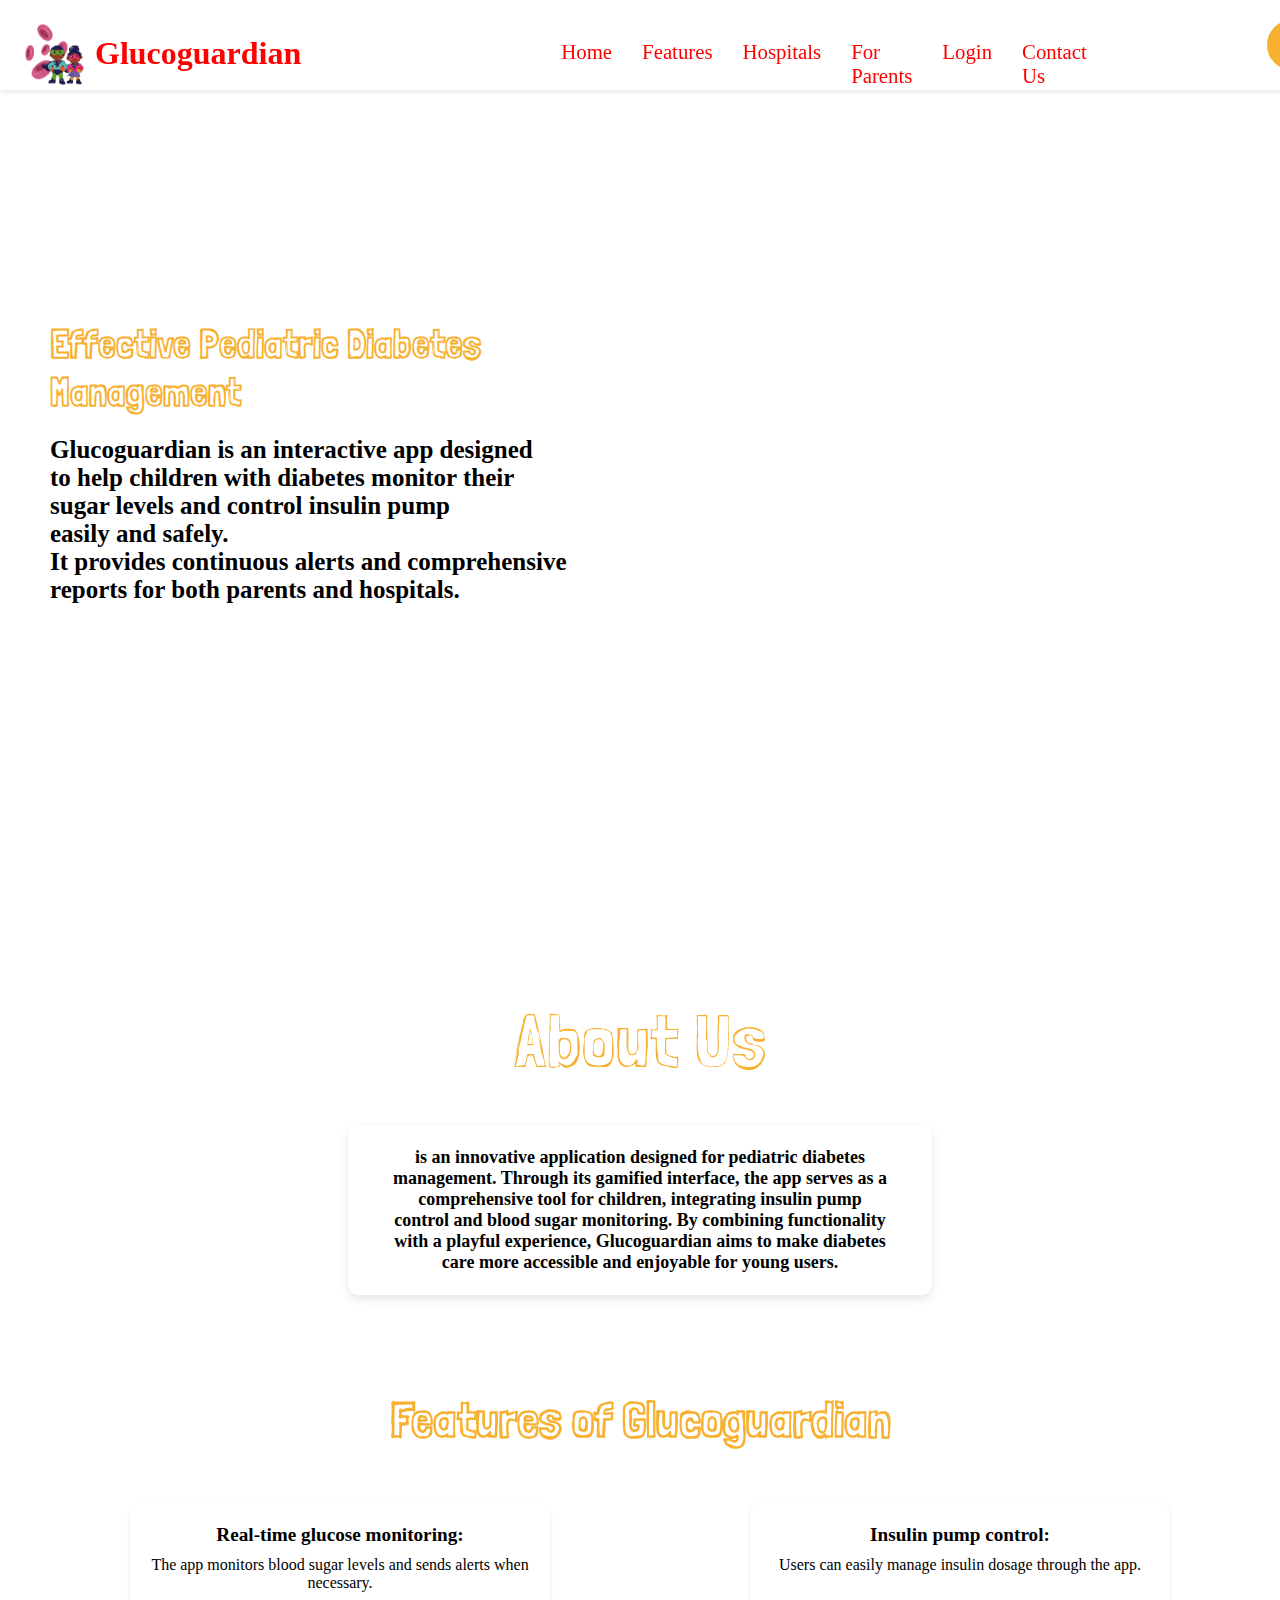
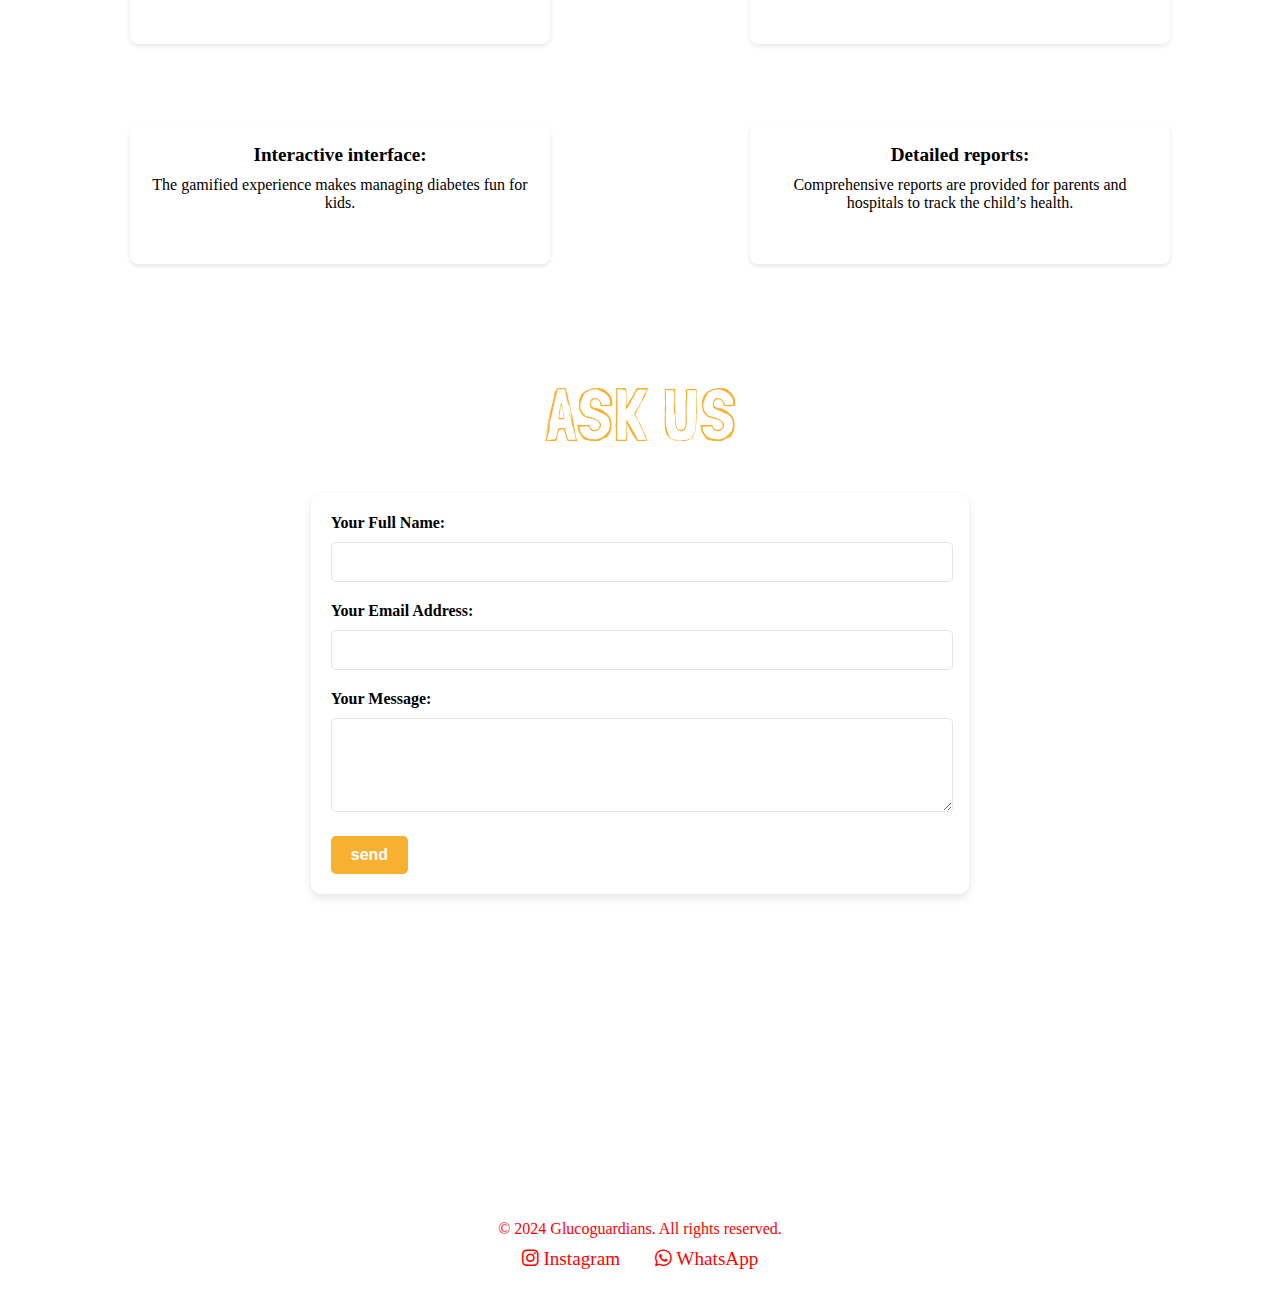
==== index.html @ aed4c6fe "Add files via upload" ====
<!DOCTYPE html>
<html lang="en">
<head>
    <meta charset="UTF-8">

    <title>gg</title>
    <link rel="stylesheet" href="styles.css">
    <link href="https://fonts.googleapis.com/css2?family=Londrina+Sketch:wght@400&display=swap" rel="stylesheet">
    <link rel="stylesheet" href="https://cdnjs.cloudflare.com/ajax/libs/font-awesome/6.0.0-beta3/css/all.min.css">
</head>

<body>

<div class="container">

 <div class="top">
 <header>
        <div class="logo">
            <img src="media/logo.JPG" width="70" height="70">
            <h1>Glucoguardian</h1>
        </div>
        <nav>
            <ul>
                <li><a href="index.html">Home</a></li>
                <li><a href="features.html">Features</a></li>
                <li><a href="hospitals.html">Hospitals</a></li>
                <li><a href="parents.html">For Parents</a></li>
                <li><a href="login.html">Login</a></li>
                <li><a href="contact.html">Contact Us</a></li>
            </ul>
        </nav>
        <div class="signin">
           <a href="#">Sign in</a>
        </div>
    </header>
 
     <div class="intro">
      <h2 id="title">Effective Pediatric Diabetes<br> Management</h2>
      <p id="description">Glucoguardian is an interactive app designed<br> to help children with diabetes monitor their<br> sugar levels and control  insulin pump<br> easily and safely.<br> It provides continuous alerts and comprehensive<br> reports for both parents and hospitals.</p>
      </div>
</div>


<div class="about">
    <h2> About Us </h2>
    <p>
        is an innovative application designed for pediatric diabetes management.
        Through its gamified interface, the app serves as a comprehensive tool for children, integrating insulin pump control and blood sugar monitoring.
        By combining functionality with a playful experience, Glucoguardian aims to make diabetes care more accessible and enjoyable for young users.
    </p>
</div> 


<div class="services">
   <section id="features">
        <h2>Features of Glucoguardian</h2>
        <ul>
            <li><strong>Real-time glucose monitoring:</strong> The app monitors blood sugar levels and sends alerts when necessary.</li>
            <li><strong>Insulin pump control:</strong> Users can easily manage insulin dosage through the app.</li>
            <li><strong>Interactive interface:</strong> The gamified experience makes managing diabetes fun for kids.</li>
            <li><strong>Detailed reports:</strong> Comprehensive reports are provided for parents and hospitals to track the child’s health.</li>
        </ul>
    </section>

</div>
<div class="askus_img">
    <h2 class="askUs"> ASK US </h2>
<section class="contact-form">
    <form method="post" action="#">

      <div class="form-group">
        <label for="name">Your Full Name:</label>
        <input type="text" id="name" name="name" required>
      </div>

      <div class="form-group">
        <label for="email">Your Email Address:</label>
        <input type="email" id="email" name="email" required>
      </div>

      <div class="form-group">
        <label for="message">Your Message:</label>
        <textarea id="message" name="message" rows="4" required></textarea>
      </div>

      <button type="submit" class="submit-btn"> send </button>

    </form>
  </section>
</div>


<footer>
    <p>&copy; 2024 Glucoguardians. All rights reserved.</p>
    <div class="social-media">
        <a href="https://www.instagram.com/youraccount" target="_blank">
            <i class="fab fa-instagram"></i> Instagram
        </a>
        <a href="https://wa.me/yourwhatsappnumber" target="_blank">
            <i class="fab fa-whatsapp"></i> WhatsApp
        </a>
    </div>
</footer>


</body>
</html>
---- styles.css ----
*{
    margin:0;
    padding:0;
    
    }
    
    
    .top{
        padding-top: 120px;
        background-image: url("media/top.jpg");
        background-size: cover;
        background-position: center; 
        background-repeat: no-repeat; 
        width: 100%; 
        height: 800px;
        top: 0;
    }
    
    .about {
            background-image: url("media/img1.jpg");
            background-size: cover;
            background-position: center;
            background-repeat: no-repeat;
            width: 100%;
            height: 450px;
            display: flex;
            flex-direction: column;
            justify-content: center;
            align-items: center;
            
        }
    
    .services{
    
    background-image: url("media/img2.jpg");
        background-size: cover; /* Ensures the image covers the entire background */
        background-position: center; /* Centers the image */
        background-repeat: no-repeat; /* Prevents the image from repeating */
    width: 100%; /* Full width */
                height: 600px;
    
    
    }
    
    .askus_img{
    
    background-image: url("media/img3.jpg");
        background-size: cover; /* Ensures the image covers the entire background */
        background-position: center; /* Centers the image */
        background-repeat: no-repeat; /* Prevents the image from repeating */
    width: 100%; /* Full width */
                height: 800px;
    
    
    }
    
    header {
        background-color: #fff;
        color: #fff;
        box-shadow: 0 2px 4px rgba(0,0,0,0.1);
        height:50px;
        padding: 20px;
        width:  100%;
        display: flex;
        flex-direction: row;
        position: fixed;
        top: 0;
        z-index: 1000;
    }
    
    
    header .logo h1 {
        font-size: 2em;
        color:red;
        margin-right: 250px;
        margin-top: 15px;
    }
    
    .logo{
        display: flex;
        flex-direction: row;
        margin-right: 10px;
    }
    
    .logo img{
        margin-right: 5px;
        padding: 0px;
    }
    
    nav ul {
        list-style: none;
        display: flex;
        justify-content: center;
        margin-top: 20px;
    }
    
    nav ul li {
        margin-right:30px;
    }
    
    nav ul li a {
        color: red;
        text-decoration: none;
        font-size: 1.3em;
        transition: color 0.3s ease;
    
    }
    
    nav ul li a:hover {
        color: #dfe3ee;
    }
    
    .signin {
      border: 5px solid rgb(247, 176, 48);
      background-color: rgb(247, 176, 48);
      border-radius: 25px;
      margin-left: 150px;
      font-size: 1.2em;
      padding: 10px;
    }
    
    .signin a{
       text-decoration: none;
       color: white;
    }
    
    .signin a:hover{
       color: white;
       text-decoration: underline;
    }
    
    #title{
      font-family: "Londrina Sketch", sans-serif;
      color: rgb(247, 176, 48);
      font-size: 40px;
      font-style: normal;
    }
    
    #description{
      font-size: 25px;
      font-family: 'Times New Roman', Times, serif;
      font-weight: bold;
      margin-top: 20px;
    }
    
    .intro{
        margin-left: 50px;
        margin-top: 200px;
    }
    
    
    #features h2{
    
        padding:20px;
        text-align:center;
            font-family: "Londrina Sketch", sans-serif;
          color: rgb(247, 176, 48);
            font-size: 50px;
        font-style: normal;
    
    }
    
    #features ul{
        list-style: none;
        display: grid;
        grid-template-columns:1fr 1fr;
        gap:10px;
        text-align:center;
        margin-left:50px;
        
    }
    
    #features ul li{
        background-color: #fff;
        padding: 20px;
        margin-left:80px;
        margin-top:35px;
        margin-bottom:35px;
        border-radius: 8px;
        box-shadow: 0 2px 4px rgba(0,0,0,0.1);
        width:380px;
        height:100px;
    }
    #features ul li:hover {
        background-color: rgba(195, 220, 250, 0.515);
    }
    #features ul li strong {
        display: block;
        font-size: 1.2em;
        margin-bottom: 10px;
    }
    
    
     .about h2 {
            text-align: center;
            margin: 0;
            padding-bottom: 20px;
            font-family: "Londrina Sketch", sans-serif;
            font-weight: 400;
            font-style: normal;
            color: rgb(247, 176, 48);
            font-size: 75px;
        }
    
        
        .about p{
            background-color: #ffffff;
            padding: 20px 40px;
            margin-top: 20px;
            height: auto;
            width: 100%;
            border: 2px solid #ffffff;
            border-radius: 10px;
            box-shadow: 0px 4px 10px rgba(0, 0, 0, 0.1);
            text-align: center;
            font-size: 18px;
            font-family: 'Times New Roman', Times, serif;
            font-weight: bold;
            max-width: 500px;
        }
        .askUs {
            text-align: center;
            font-family:"Londrina Sketch", sans-serif;
            font-size: 75px;
            font-weight: 400;
            color: rgb(247, 176, 48);
        }
        .contact-form {
            width: 100%;
            max-width: 600px;
            margin: 50px auto;
            margin-top: 35px;
            padding: 20px;
            padding-right: 3%;
            background-color: #ffffff;
            border-radius: 10px;
            box-shadow: 0px 4px 10px rgba(0, 0, 0, 0.1);
            font-family: 'Times New Roman', Times, serif;
          }
          
          .form-group {
            margin-bottom: 20px;
          }
          
          .form-group label {
            display: block;
            font-weight: bold;
            margin-bottom: 10px;
          }
          
          .form-group input, 
          .form-group textarea {
            width: 100%;
            padding: 10px;
            border: 1px solid rgba(0, 0, 0, 0.1);
            border-radius: 5px;
            font-size: 16px;
          }
          
          .form-group input:focus,
          .form-group textarea:focus {
            outline: none;
            border-color: rgb(247, 176, 48);
          }
          
          .submit-btn {
            display: inline-block;
            padding: 10px 20px;
            background-color: rgb(247, 176, 48);
            color: white;
            font-size: 16px;
            font-weight: bold;
            border: none;
            border-radius: 5px;
            cursor: pointer;
          }
          
          .submit-btn:hover {
            text-decoration: underline;
          }
    
    /* Footer styles */
    footer {
        background-color: #fff; /* White background */
        color: red; /* Red text */
        text-align: center;
        padding: 20px;
        margin-top: 20px;
    }
    
    footer p {
        margin: 10px 0;
        font-size: 1em;
        color: red; /* Red text */
    }
    
    footer .social-media {
        margin-top: 10px;
    }
    
    footer .social-media a {
        color: red; /* Red text for links */
        margin: 0 15px;
        text-decoration: none;
        font-size: 1.2em;
        transition: color 0.3s ease;
    }
    
    footer .social-media a:hover {
        color: #ff6b6b; /* Lighter red on hover */
    }
    
    footer .social-media i {
        margin-right: 5px;
    }

/* For devices with screen width up to 992px (large tablets, small laptops) */
@media (max-width: 992px) {
    header {
        height: 40px;
        padding: 10px;
    }

    .logo h1 {
        font-size: 1.5em;
        margin-right: 150px;
        margin-top: 10px;
    }

    nav ul {
        margin-top: 10px;
    }

    nav ul li a {
        font-size: 1.1em;
    }

    .signin {
        font-size: 1em;
        margin-left: 100px;
    }

    .intro {
        margin-left: 30px;
        margin-top: 150px;
    }

    .about h2, .askUs {
        font-size: 60px;
    }

    .about p {
        font-size: 16px;
        max-width: 400px;
    }

    .services, .askus_img {
        height: 500px;
    }
}

/* For devices with screen width up to 768px (tablets) */
@media (max-width: 768px) {
    header {
        height: 35px;
        padding: 8px;
    }

    .logo h1 {
        font-size: 1.3em;
        margin-right: 100px;
        margin-top: 5px;
    }

    nav ul li {
        margin-right: 20px;
    }

    nav ul li a {
        font-size: 1em;
    }

    .signin {
        font-size: 1em;
        margin-left: 80px;
    }

    .about h2, .askUs {
        font-size: 50px;
    }

    .about p {
        font-size: 15px;
        max-width: 350px;
    }

    .services, .askus_img {
        height: 400px;
    }

    .contact-form {
        padding: 15px;
    }

    .form-group label, .form-group input, .form-group textarea {
        font-size: 14px;
    }

    .submit-btn {
        font-size: 14px;
    }
}

/* For devices with screen width up to 576px (mobile phones) */
@media (max-width: 576px) {
    header {
        height: 30px;
        padding: 5px;
    }

    .logo h1 {
        font-size: 1.1em;
        margin-right: 50px;
    }

    nav ul {
        flex-direction: column;
        margin-top: 5px;
    }

    nav ul li {
        margin-right: 0;
        margin-bottom: 10px;
    }

    nav ul li a {
        font-size: 0.9em;
    }

    .signin {
        font-size: 0.9em;
        margin-left: 20px;
    }

    .intro {
        margin-left: 10px;
        margin-top: 100px;
    }

    .about h2, .askUs {
        font-size: 40px;
    }

    .about p {
        font-size: 14px;
        max-width: 300px;
    }

    .services, .askus_img {
        height: 300px;
    }

    .contact-form {
        padding: 10px;
    }

    .form-group input, .form-group textarea {
        font-size: 12px;
    }

    .submit-btn {
        font-size: 12px;
    }

    #features ul {
        grid-template-columns: 1fr;
    }

    #features ul li {
        margin-left: 0;
        width: 100%;
    }

    footer {
        font-size: 0.9em;
    }
}
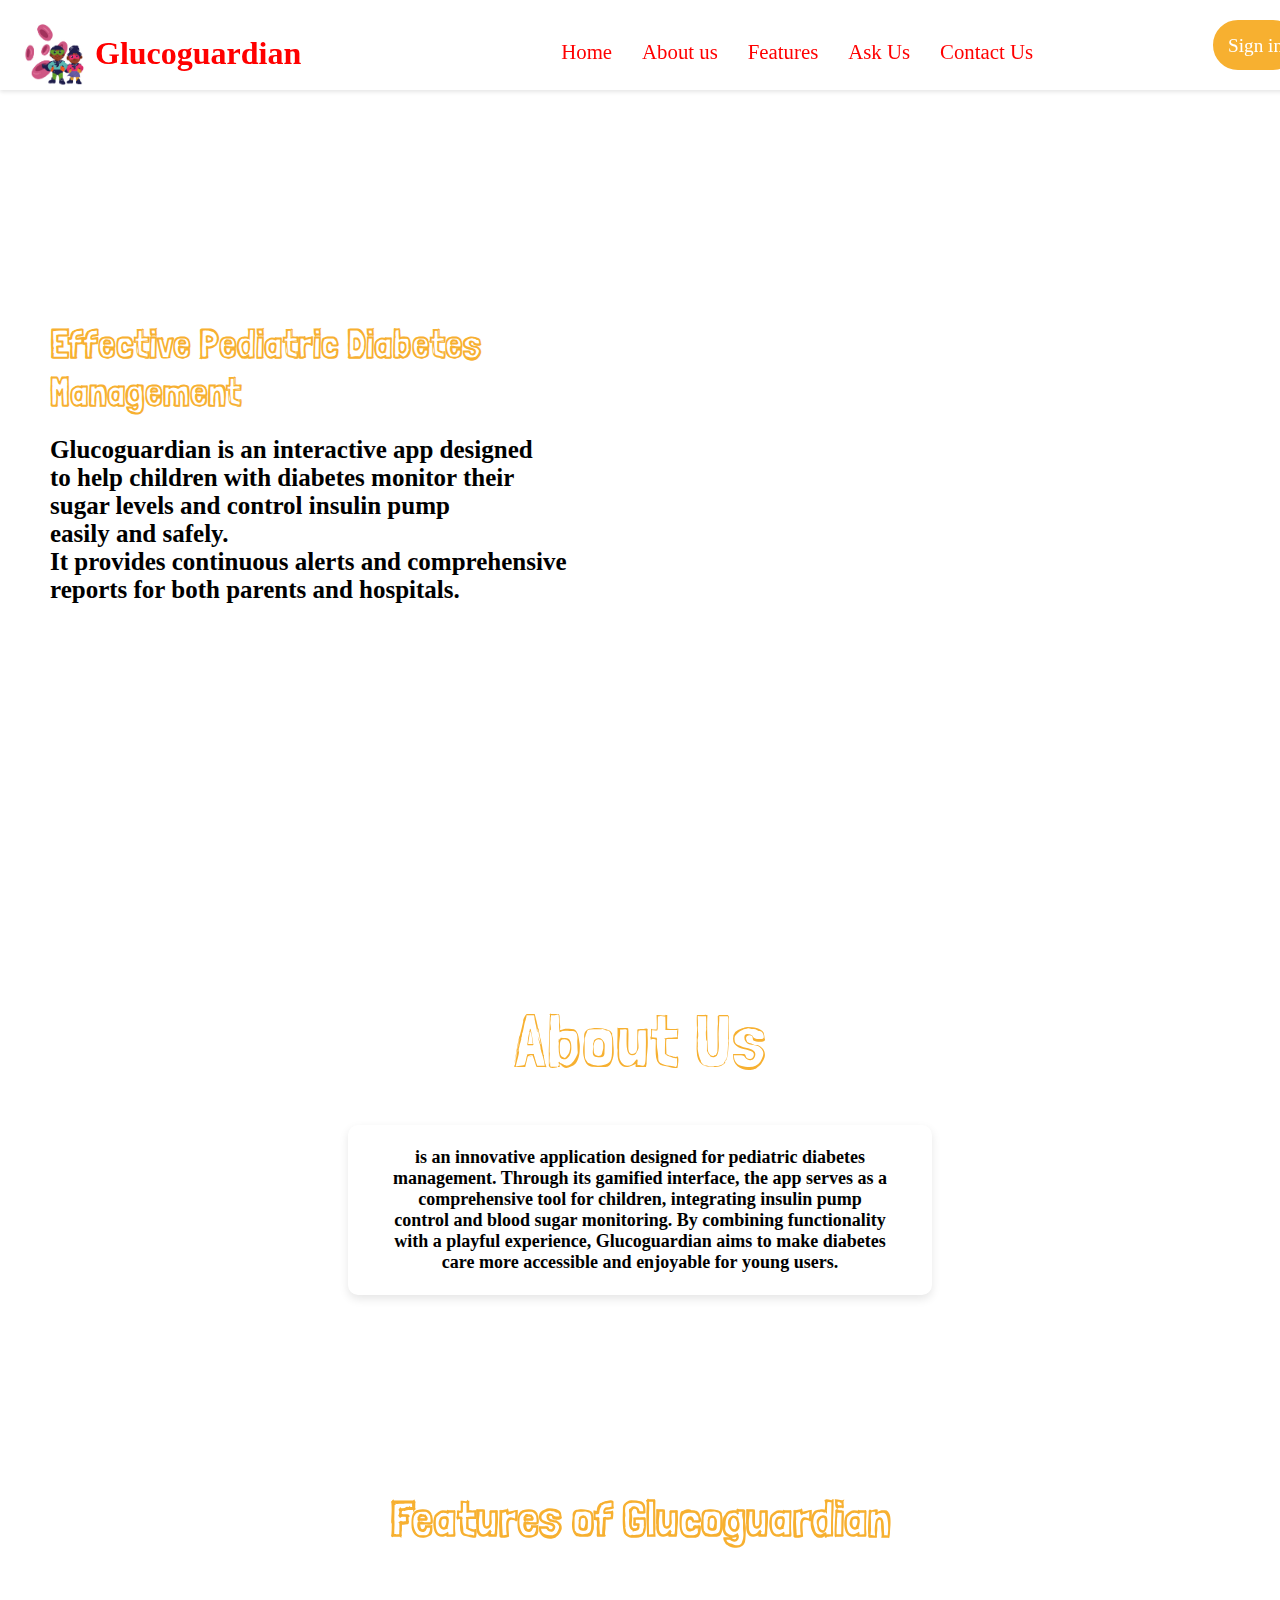
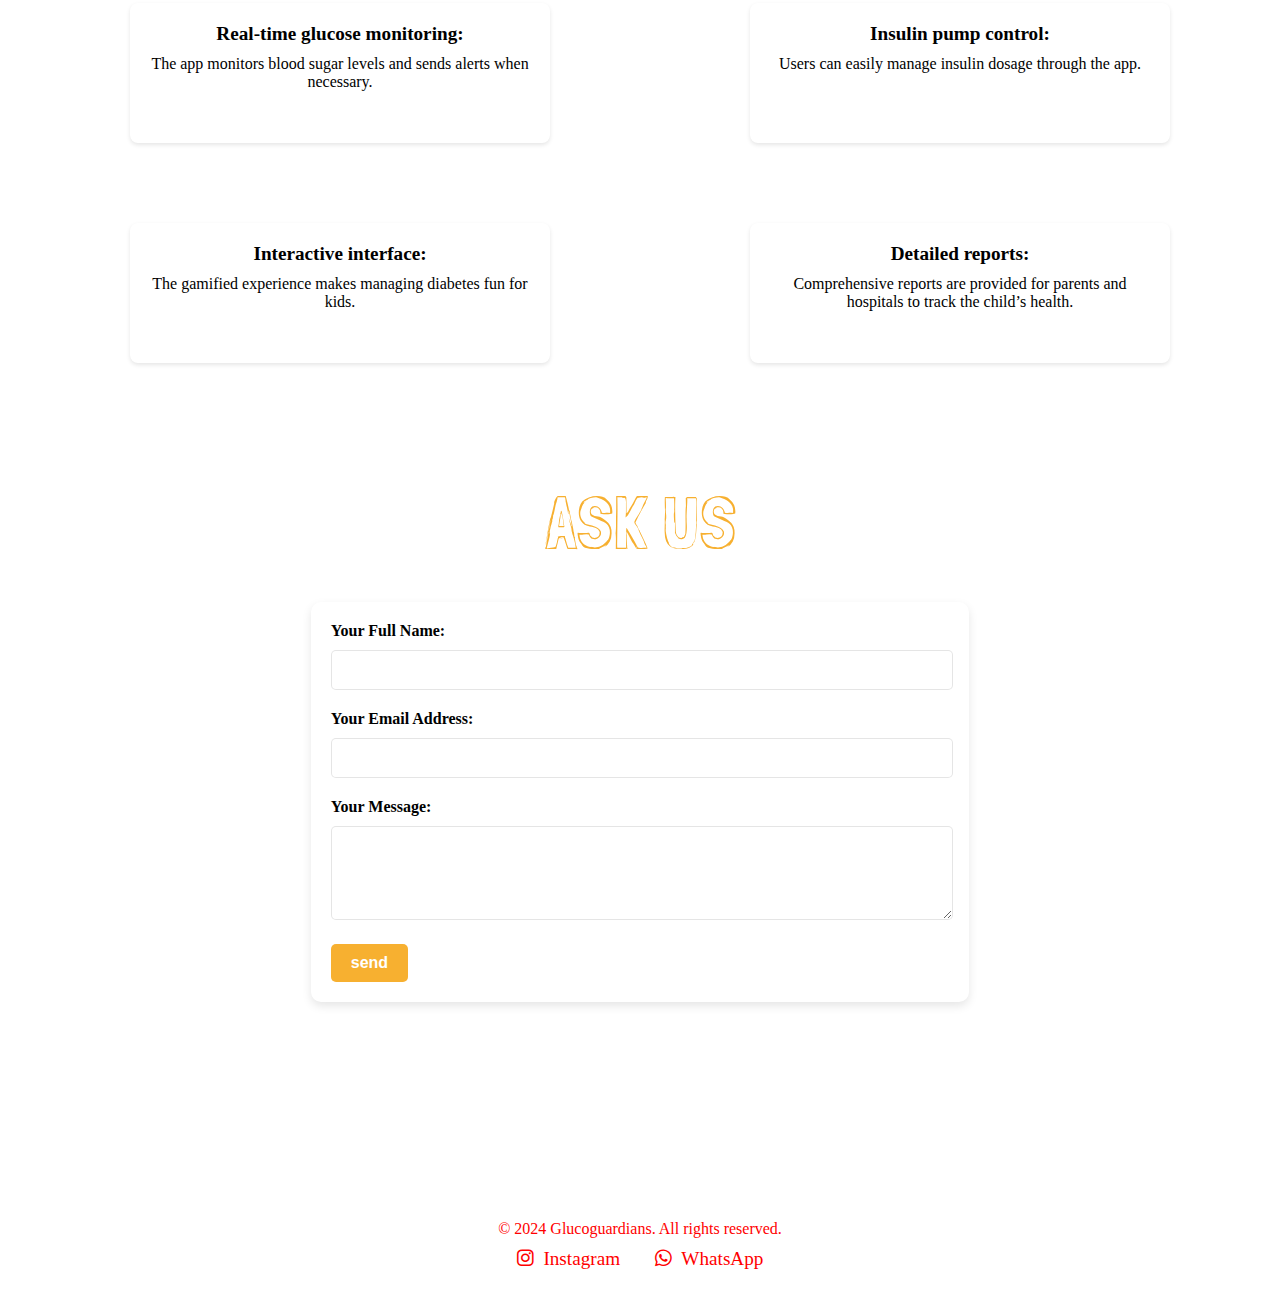
==== commit 5edef843: "Update index.html" ====
--- a/index.html
+++ b/index.html
@@ -13,7 +13,7 @@
 
 <div class="container">
 
- <div class="top">
+ <div id="home" class="top">
  <header>
         <div class="logo">
             <img src="media/logo.JPG" width="70" height="70">
@@ -21,12 +21,11 @@
         </div>
         <nav>
             <ul>
-                <li><a href="index.html">Home</a></li>
-                <li><a href="features.html">Features</a></li>
-                <li><a href="hospitals.html">Hospitals</a></li>
-                <li><a href="parents.html">For Parents</a></li>
-                <li><a href="login.html">Login</a></li>
-                <li><a href="contact.html">Contact Us</a></li>
+                <li><a href="#home">Home</a></li>
+                <li><a href="#aboutUs">About us</a></li>
+                <li><a href="#feature_div">Features</a></li>
+                <li><a href="#ask">Ask Us</a></li>
+                <li><a href="#contact">Contact Us</a></li>
             </ul>
         </nav>
         <div class="signin">
@@ -41,7 +40,7 @@
 </div>
 
 
-<div class="about">
+<div id="aboutUs" class="about">
     <h2> About Us </h2>
     <p>
         is an innovative application designed for pediatric diabetes management.
@@ -51,8 +50,10 @@
 </div> 
 
 
-<div class="services">
+<div  id="feature_div" class="services">
    <section id="features">
+    <h2>  <br> </h2>
+
         <h2>Features of Glucoguardian</h2>
         <ul>
             <li><strong>Real-time glucose monitoring:</strong> The app monitors blood sugar levels and sends alerts when necessary.</li>
@@ -63,10 +64,16 @@
     </section>
 
 </div>
-<div class="askus_img">
+<div id="ask" class="askus_img">
+    <h2>  <br> </h2>
+    <h2>  <br> </h2>
+    <h2>  <br> </h2>
+    <h2>  <br> </h2>
+
     <h2 class="askUs"> ASK US </h2>
+
 <section class="contact-form">
-    <form method="post" action="#">
+    <form action="#" method="post">
 
       <div class="form-group">
         <label for="name">Your Full Name:</label>
@@ -90,7 +97,7 @@
 </div>
 
 
-<footer>
+<footer id="contact">
     <p>&copy; 2024 Glucoguardians. All rights reserved.</p>
     <div class="social-media">
         <a href="https://www.instagram.com/youraccount" target="_blank">
--- a/styles.css
+++ b/styles.css
@@ -1,320 +1,305 @@
 *{
     margin:0;
     padding:0;
-    
-    }
-    
-    
-    .top{
-        padding-top: 120px;
-        background-image: url("media/top.jpg");
-        background-size: cover;
-        background-position: center; 
-        background-repeat: no-repeat; 
-        width: 100%; 
-        height: 800px;
-        top: 0;
-    }
-    
-    .about {
-            background-image: url("media/img1.jpg");
-            background-size: cover;
-            background-position: center;
-            background-repeat: no-repeat;
-            width: 100%;
-            height: 450px;
-            display: flex;
-            flex-direction: column;
-            justify-content: center;
-            align-items: center;
-            
-        }
-    
-    .services{
-    
-    background-image: url("media/img2.jpg");
-        background-size: cover; /* Ensures the image covers the entire background */
-        background-position: center; /* Centers the image */
-        background-repeat: no-repeat; /* Prevents the image from repeating */
-    width: 100%; /* Full width */
-                height: 600px;
-    
-    
-    }
-    
-    .askus_img{
-    
-    background-image: url("media/img3.jpg");
-        background-size: cover; /* Ensures the image covers the entire background */
-        background-position: center; /* Centers the image */
-        background-repeat: no-repeat; /* Prevents the image from repeating */
-    width: 100%; /* Full width */
-                height: 800px;
-    
-    
-    }
-    
-    header {
-        background-color: #fff;
-        color: #fff;
-        box-shadow: 0 2px 4px rgba(0,0,0,0.1);
-        height:50px;
-        padding: 20px;
-        width:  100%;
-        display: flex;
-        flex-direction: row;
-        position: fixed;
-        top: 0;
-        z-index: 1000;
-    }
-    
-    
-    header .logo h1 {
-        font-size: 2em;
-        color:red;
-        margin-right: 250px;
-        margin-top: 15px;
-    }
-    
-    .logo{
-        display: flex;
-        flex-direction: row;
-        margin-right: 10px;
-    }
-    
-    .logo img{
-        margin-right: 5px;
-        padding: 0px;
-    }
-    
-    nav ul {
-        list-style: none;
-        display: flex;
-        justify-content: center;
-        margin-top: 20px;
-    }
-    
-    nav ul li {
-        margin-right:30px;
-    }
-    
-    nav ul li a {
-        color: red;
-        text-decoration: none;
-        font-size: 1.3em;
-        transition: color 0.3s ease;
-    
-    }
-    
-    nav ul li a:hover {
-        color: #dfe3ee;
-    }
-    
-    .signin {
-      border: 5px solid rgb(247, 176, 48);
-      background-color: rgb(247, 176, 48);
-      border-radius: 25px;
-      margin-left: 150px;
-      font-size: 1.2em;
-      padding: 10px;
-    }
-    
-    .signin a{
-       text-decoration: none;
-       color: white;
-    }
-    
-    .signin a:hover{
-       color: white;
-       text-decoration: underline;
-    }
-    
-    #title{
-      font-family: "Londrina Sketch", sans-serif;
-      color: rgb(247, 176, 48);
-      font-size: 40px;
-      font-style: normal;
-    }
-    
-    #description{
-      font-size: 25px;
-      font-family: 'Times New Roman', Times, serif;
-      font-weight: bold;
-      margin-top: 20px;
-    }
-    
-    .intro{
-        margin-left: 50px;
-        margin-top: 200px;
-    }
-    
-    
-    #features h2{
-    
-        padding:20px;
-        text-align:center;
-            font-family: "Londrina Sketch", sans-serif;
-          color: rgb(247, 176, 48);
-            font-size: 50px;
-        font-style: normal;
-    
-    }
-    
-    #features ul{
-        list-style: none;
-        display: grid;
-        grid-template-columns:1fr 1fr;
-        gap:10px;
-        text-align:center;
-        margin-left:50px;
-        
-    }
-    
-    #features ul li{
-        background-color: #fff;
-        padding: 20px;
-        margin-left:80px;
-        margin-top:35px;
-        margin-bottom:35px;
-        border-radius: 8px;
-        box-shadow: 0 2px 4px rgba(0,0,0,0.1);
-        width:380px;
-        height:100px;
-    }
-    #features ul li:hover {
-        background-color: rgba(195, 220, 250, 0.515);
-    }
-    #features ul li strong {
-        display: block;
-        font-size: 1.2em;
-        margin-bottom: 10px;
-    }
-    
-    
-     .about h2 {
-            text-align: center;
-            margin: 0;
-            padding-bottom: 20px;
-            font-family: "Londrina Sketch", sans-serif;
-            font-weight: 400;
-            font-style: normal;
-            color: rgb(247, 176, 48);
-            font-size: 75px;
-        }
-    
-        
-        .about p{
-            background-color: #ffffff;
-            padding: 20px 40px;
-            margin-top: 20px;
-            height: auto;
-            width: 100%;
-            border: 2px solid #ffffff;
-            border-radius: 10px;
-            box-shadow: 0px 4px 10px rgba(0, 0, 0, 0.1);
-            text-align: center;
-            font-size: 18px;
-            font-family: 'Times New Roman', Times, serif;
-            font-weight: bold;
-            max-width: 500px;
-        }
-        .askUs {
-            text-align: center;
-            font-family:"Londrina Sketch", sans-serif;
-            font-size: 75px;
-            font-weight: 400;
-            color: rgb(247, 176, 48);
-        }
-        .contact-form {
-            width: 100%;
-            max-width: 600px;
-            margin: 50px auto;
-            margin-top: 35px;
-            padding: 20px;
-            padding-right: 3%;
-            background-color: #ffffff;
-            border-radius: 10px;
-            box-shadow: 0px 4px 10px rgba(0, 0, 0, 0.1);
-            font-family: 'Times New Roman', Times, serif;
-          }
-          
-          .form-group {
-            margin-bottom: 20px;
-          }
-          
-          .form-group label {
-            display: block;
-            font-weight: bold;
-            margin-bottom: 10px;
-          }
-          
-          .form-group input, 
-          .form-group textarea {
-            width: 100%;
-            padding: 10px;
-            border: 1px solid rgba(0, 0, 0, 0.1);
-            border-radius: 5px;
-            font-size: 16px;
-          }
-          
-          .form-group input:focus,
-          .form-group textarea:focus {
-            outline: none;
-            border-color: rgb(247, 176, 48);
-          }
-          
-          .submit-btn {
-            display: inline-block;
-            padding: 10px 20px;
-            background-color: rgb(247, 176, 48);
-            color: white;
-            font-size: 16px;
-            font-weight: bold;
-            border: none;
-            border-radius: 5px;
-            cursor: pointer;
-          }
-          
-          .submit-btn:hover {
-            text-decoration: underline;
-          }
-    
-    /* Footer styles */
-    footer {
-        background-color: #fff; /* White background */
-        color: red; /* Red text */
-        text-align: center;
-        padding: 20px;
-        margin-top: 20px;
-    }
-    
-    footer p {
-        margin: 10px 0;
-        font-size: 1em;
-        color: red; /* Red text */
-    }
-    
-    footer .social-media {
-        margin-top: 10px;
-    }
-    
-    footer .social-media a {
-        color: red; /* Red text for links */
-        margin: 0 15px;
-        text-decoration: none;
-        font-size: 1.2em;
-        transition: color 0.3s ease;
-    }
-    
-    footer .social-media a:hover {
-        color: #ff6b6b; /* Lighter red on hover */
-    }
-    
-    footer .social-media i {
-        margin-right: 5px;
-    }
-
-/* For devices with screen width up to 992px (large tablets, small laptops) */
+}
+
+.top{
+    padding-top: 120px;
+    background-image: url("https://raw.githubusercontent.com/imRaghadA/Glucoguardian/refs/heads/main/media/top.JPG");
+    background-size: cover;
+    background-position: center; 
+    background-repeat: no-repeat; 
+    width: 100%; 
+    height: 800px;
+    top: 0;
+}
+
+.about {
+    background-image: url("https://raw.githubusercontent.com/imRaghadA/Glucoguardian/refs/heads/main/media/media/img1.jpg");
+    background-size: cover;
+    background-position: center;
+    background-repeat: no-repeat;
+    width: 100%;
+    height: 450px;
+    display: flex;
+    flex-direction: column;
+    justify-content: center;
+    align-items: center;
+}
+
+.services{
+    background-image: url("https://raw.githubusercontent.com/imRaghadA/Glucoguardian/refs/heads/main/media/media/img2.jpg");
+    background-size: cover;
+    background-position: center;
+    background-repeat: no-repeat;
+    width: 100%;
+    height: 600px;
+}
+
+.askus_img{
+    background-image: url("https://raw.githubusercontent.com/imRaghadA/Glucoguardian/refs/heads/main/media/media/img3.jpg");
+    background-size: cover;
+    background-position: center;
+    background-repeat: no-repeat;
+    width: 100%;
+    height: 800px;
+}
+
+header {
+    background-color: #fff;
+    color: #fff;
+    box-shadow: 0 2px 4px rgba(0,0,0,0.1);
+    height:50px;
+    padding: 20px;
+    width:  100%;
+    display: flex;
+    flex-direction: row;
+    position: fixed;
+    top: 0;
+    z-index: 1000;
+}
+
+header .logo h1 {
+    font-size: 2em;
+    color:red;
+    margin-right: 250px;
+    margin-top: 15px;
+}
+
+.logo{
+    display: flex;
+    flex-direction: row;
+    margin-right: 10px;
+}
+
+.logo img{
+    margin-right: 5px;
+    padding: 0px;
+}
+
+nav ul {
+    list-style: none;
+    display: flex;
+    justify-content: center;
+    margin-top: 20px;
+}
+
+nav ul li {
+    margin-right:30px;
+}
+
+nav ul li a {
+    color: red;
+    text-decoration: none;
+    font-size: 1.3em;
+    transition: color 0.3s ease;
+}
+
+nav ul li a:hover {
+    color: #dfe3ee;
+}
+
+.signin {
+    border: 5px solid rgb(247, 176, 48);
+    background-color: rgb(247, 176, 48);
+    border-radius: 25px;
+    margin-left: 150px;
+    font-size: 1.2em;
+    padding: 10px;
+}
+
+.signin a{
+    text-decoration: none;
+    color: white;
+}
+
+.signin a:hover{
+    color: white;
+    text-decoration: underline;
+}
+
+#title{
+    font-family: "Londrina Sketch", sans-serif;
+    color: rgb(247, 176, 48);
+    font-size: 40px;
+    font-style: normal;
+}
+
+#description{
+    font-size: 25px;
+    font-family: 'Times New Roman', Times, serif;
+    font-weight: bold;
+    margin-top: 20px;
+}
+
+.intro{
+    margin-left: 50px;
+    margin-top: 200px;
+}
+
+#features h2{
+    padding:20px;
+    text-align:center;
+    font-family: "Londrina Sketch", sans-serif;
+    color: rgb(247, 176, 48);
+    font-size: 50px;
+    font-style: normal;
+}
+
+#features ul{
+    list-style: none;
+    display: grid;
+    grid-template-columns:1fr 1fr;
+    gap:10px;
+    text-align:center;
+    margin-left:50px;
+}
+
+#features ul li{
+    background-color: #fff;
+    padding: 20px;
+    margin-left:80px;
+    margin-top:35px;
+    margin-bottom:35px;
+    border-radius: 8px;
+    box-shadow: 0 2px 4px rgba(0,0,0,0.1);
+    width:380px;
+    height:100px;
+}
+
+#features ul li:hover {
+    background-color: rgba(195, 220, 250, 0.515);
+}
+
+#features ul li strong {
+    display: block;
+    font-size: 1.2em;
+    margin-bottom: 10px;
+}
+
+.about h2 {
+    text-align: center;
+    margin: 0;
+    padding-bottom: 20px;
+    font-family: "Londrina Sketch", sans-serif;
+    font-weight: 400;
+    font-style: normal;
+    color: rgb(247, 176, 48);
+    font-size: 75px;
+}
+
+.about p{
+    background-color: #ffffff;
+    padding: 20px 40px;
+    margin-top: 20px;
+    height: auto;
+    width: 100%;
+    border: 2px solid #ffffff;
+    border-radius: 10px;
+    box-shadow: 0px 4px 10px rgba(0, 0, 0, 0.1);
+    text-align: center;
+    font-size: 18px;
+    font-family: 'Times New Roman', Times, serif;
+    font-weight: bold;
+    max-width: 500px;
+}
+
+.askUs {
+    text-align: center;
+    font-family:"Londrina Sketch", sans-serif;
+    font-size: 75px;
+    font-weight: 400;
+    color: rgb(247, 176, 48);
+}
+
+.contact-form {
+    width: 100%;
+    max-width: 600px;
+    margin: 50px auto;
+    margin-top: 35px;
+    padding: 20px;
+    padding-right: 3%;
+    background-color: #ffffff;
+    border-radius: 10px;
+    box-shadow: 0px 4px 10px rgba(0, 0, 0, 0.1);
+    font-family: 'Times New Roman', Times, serif;
+}
+
+.form-group {
+    margin-bottom: 20px;
+}
+
+.form-group label {
+    display: block;
+    font-weight: bold;
+    margin-bottom: 10px;
+}
+
+.form-group input, 
+.form-group textarea {
+    width: 100%;
+    padding: 10px;
+    border: 1px solid rgba(0, 0, 0, 0.1);
+    border-radius: 5px;
+    font-size: 16px;
+}
+
+.form-group input:focus,
+.form-group textarea:focus {
+    outline: none;
+    border-color: rgb(247, 176, 48);
+}
+
+.submit-btn {
+    display: inline-block;
+    padding: 10px 20px;
+    background-color: rgb(247, 176, 48);
+    color: white;
+    font-size: 16px;
+    font-weight: bold;
+    border: none;
+    border-radius: 5px;
+    cursor: pointer;
+}
+
+.submit-btn:hover {
+    text-decoration: underline;
+}
+
+footer {
+    background-color: #fff;
+    color: red;
+    text-align: center;
+    padding: 20px;
+    margin-top: 20px;
+}
+
+footer p {
+    margin: 10px 0;
+    font-size: 1em;
+    color: red;
+}
+
+footer .social-media {
+    margin-top: 10px;
+}
+
+footer .social-media a {
+    color: red;
+    margin: 0 15px;
+    text-decoration: none;
+    font-size: 1.2em;
+    transition: color 0.3s ease;
+}
+
+footer .social-media a:hover {
+    color: #ff6b6b;
+}
+
+footer .social-media i {
+    margin-right: 5px;
+}
+
 @media (max-width: 992px) {
     header {
         height: 40px;
@@ -359,7 +344,6 @@
     }
 }
 
-/* For devices with screen width up to 768px (tablets) */
 @media (max-width: 768px) {
     header {
         height: 35px;
@@ -374,114 +358,3 @@
 
     nav ul li {
         margin-right: 20px;
-    }
-
-    nav ul li a {
-        font-size: 1em;
-    }
-
-    .signin {
-        font-size: 1em;
-        margin-left: 80px;
-    }
-
-    .about h2, .askUs {
-        font-size: 50px;
-    }
-
-    .about p {
-        font-size: 15px;
-        max-width: 350px;
-    }
-
-    .services, .askus_img {
-        height: 400px;
-    }
-
-    .contact-form {
-        padding: 15px;
-    }
-
-    .form-group label, .form-group input, .form-group textarea {
-        font-size: 14px;
-    }
-
-    .submit-btn {
-        font-size: 14px;
-    }
-}
-
-/* For devices with screen width up to 576px (mobile phones) */
-@media (max-width: 576px) {
-    header {
-        height: 30px;
-        padding: 5px;
-    }
-
-    .logo h1 {
-        font-size: 1.1em;
-        margin-right: 50px;
-    }
-
-    nav ul {
-        flex-direction: column;
-        margin-top: 5px;
-    }
-
-    nav ul li {
-        margin-right: 0;
-        margin-bottom: 10px;
-    }
-
-    nav ul li a {
-        font-size: 0.9em;
-    }
-
-    .signin {
-        font-size: 0.9em;
-        margin-left: 20px;
-    }
-
-    .intro {
-        margin-left: 10px;
-        margin-top: 100px;
-    }
-
-    .about h2, .askUs {
-        font-size: 40px;
-    }
-
-    .about p {
-        font-size: 14px;
-        max-width: 300px;
-    }
-
-    .services, .askus_img {
-        height: 300px;
-    }
-
-    .contact-form {
-        padding: 10px;
-    }
-
-    .form-group input, .form-group textarea {
-        font-size: 12px;
-    }
-
-    .submit-btn {
-        font-size: 12px;
-    }
-
-    #features ul {
-        grid-template-columns: 1fr;
-    }
-
-    #features ul li {
-        margin-left: 0;
-        width: 100%;
-    }
-
-    footer {
-        font-size: 0.9em;
-    }
-}
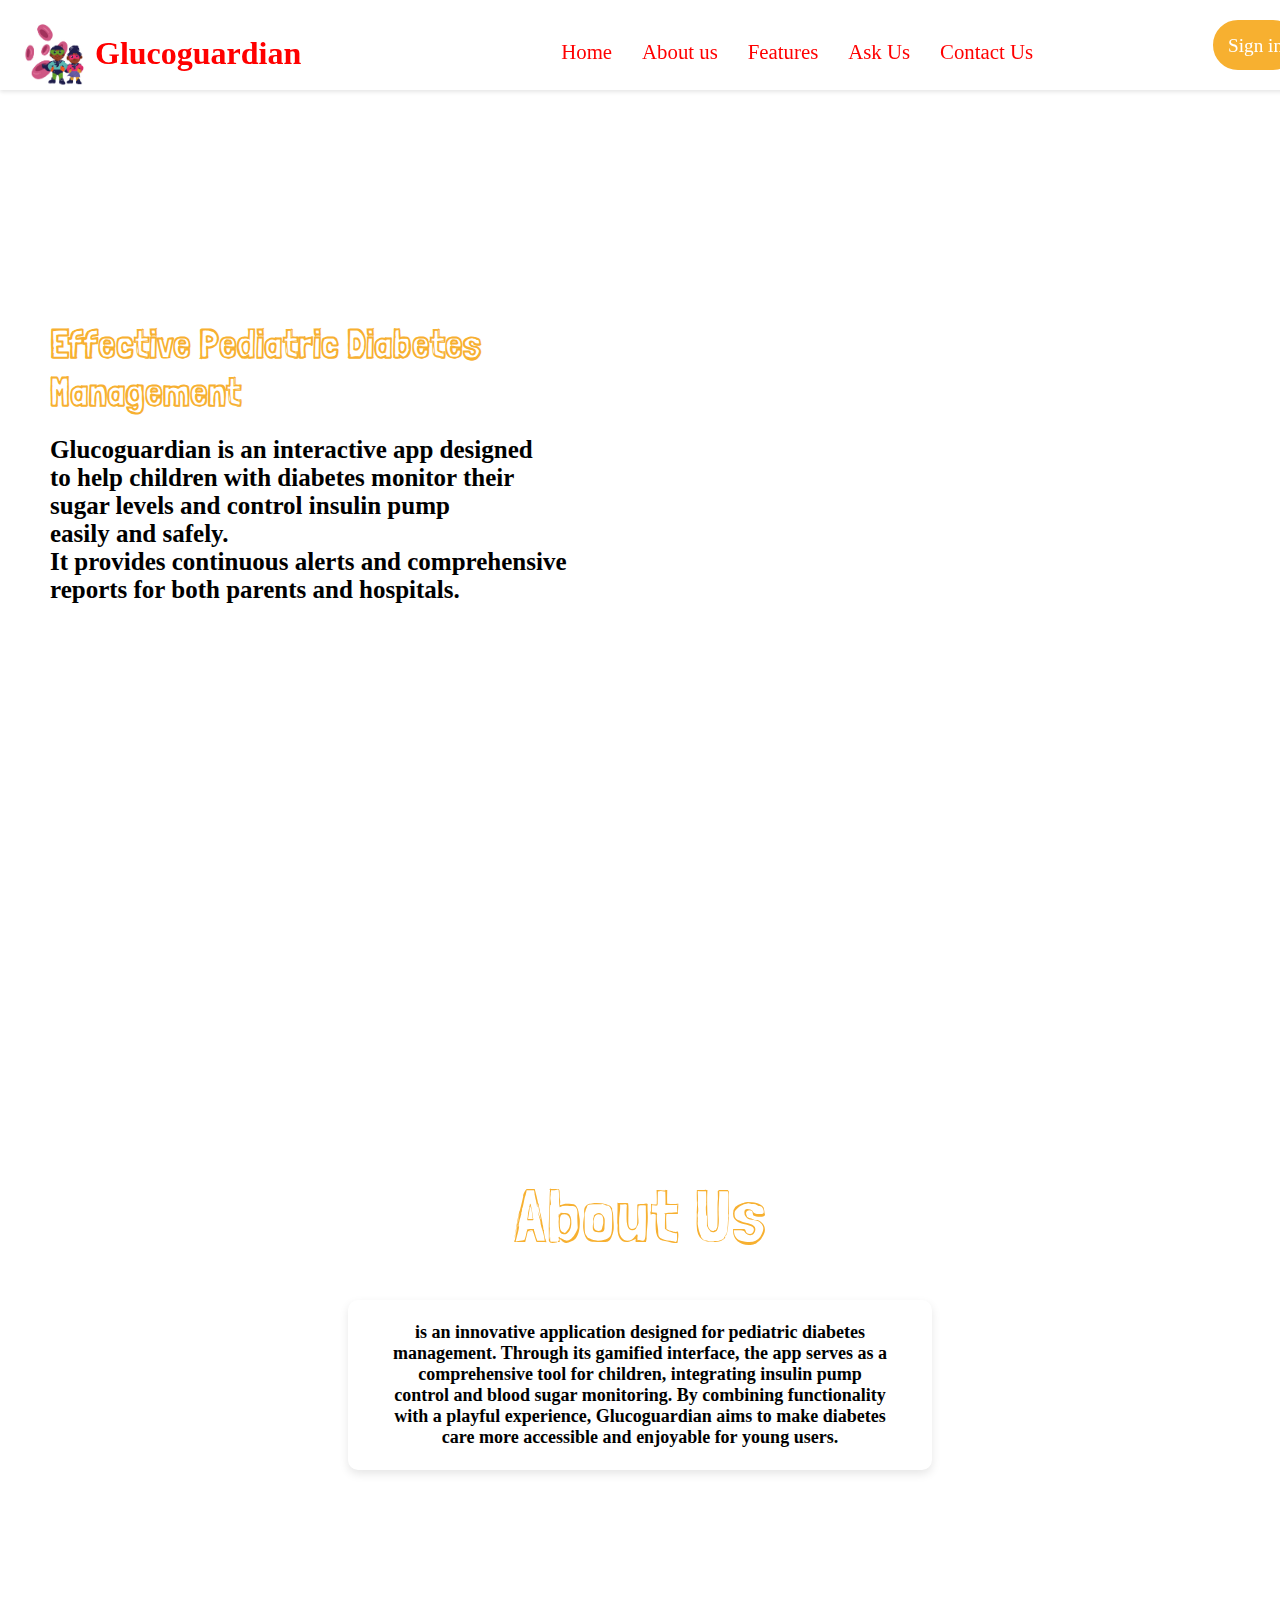
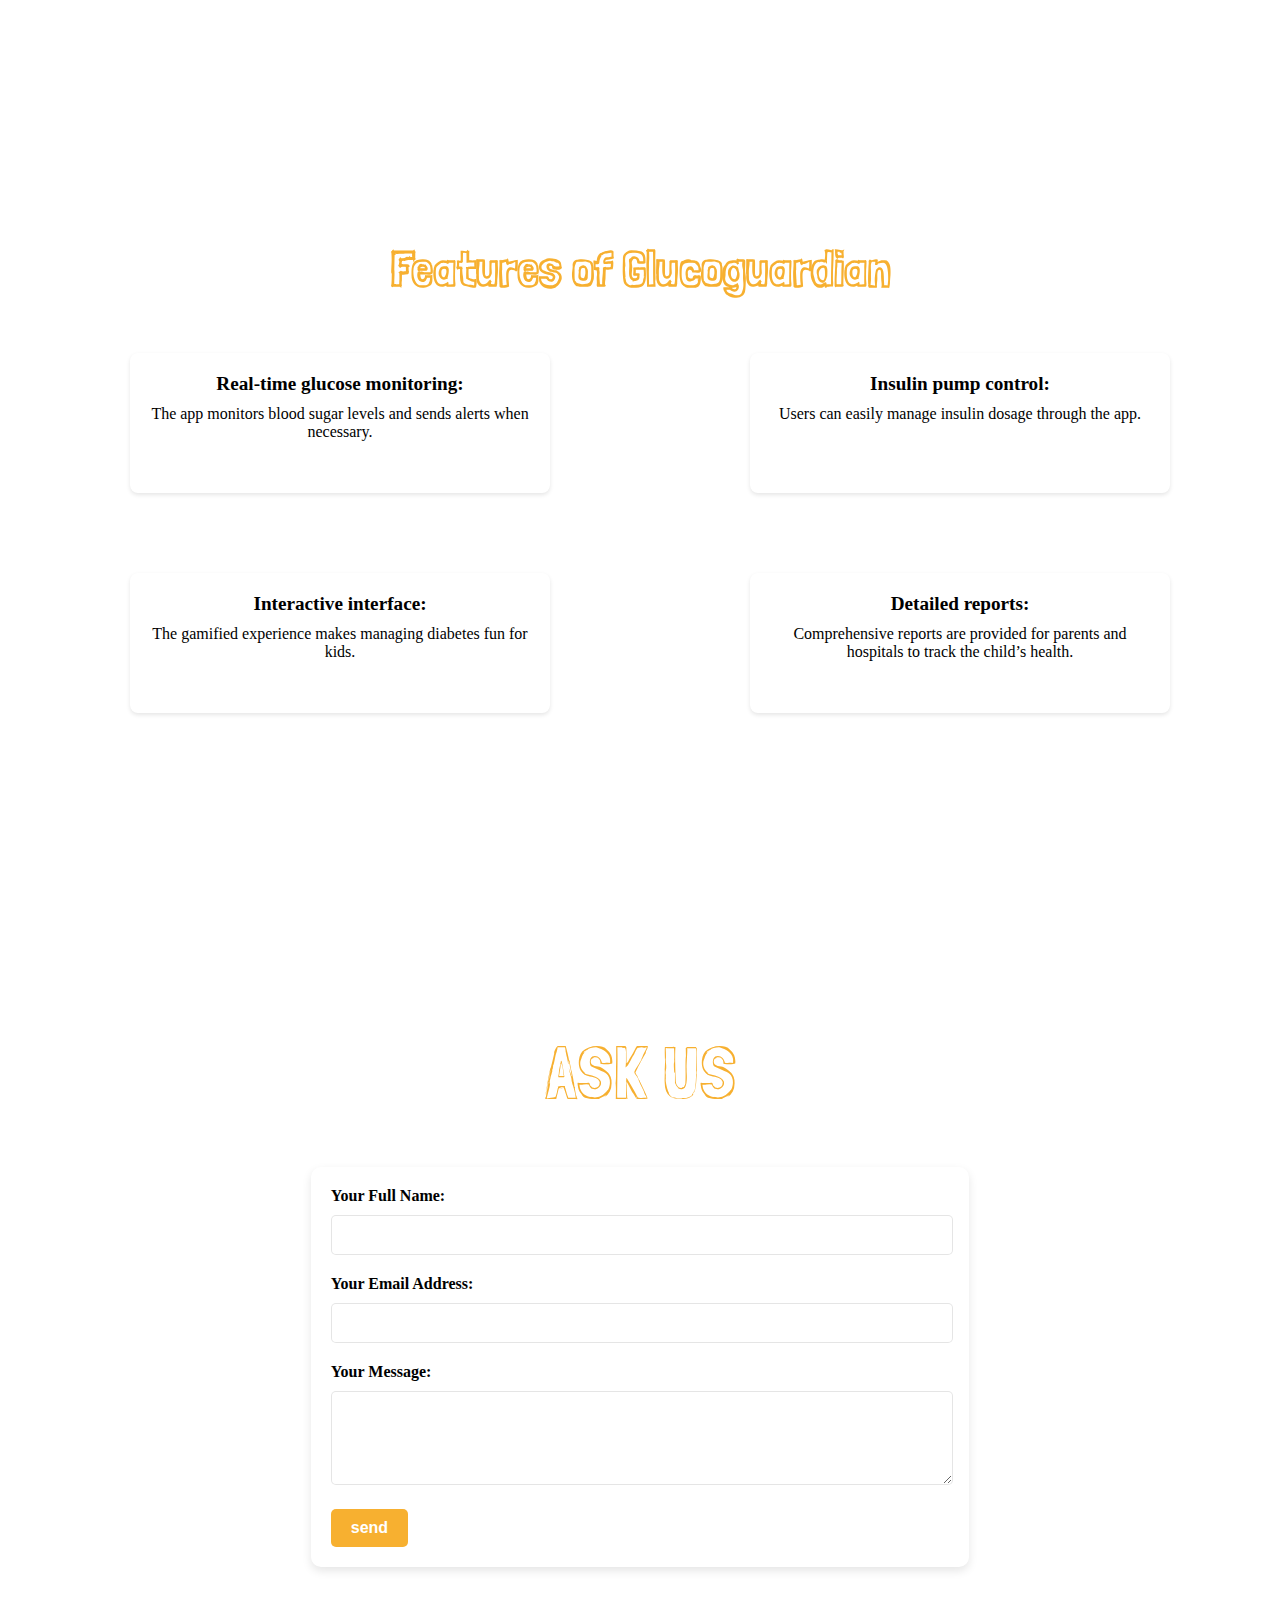
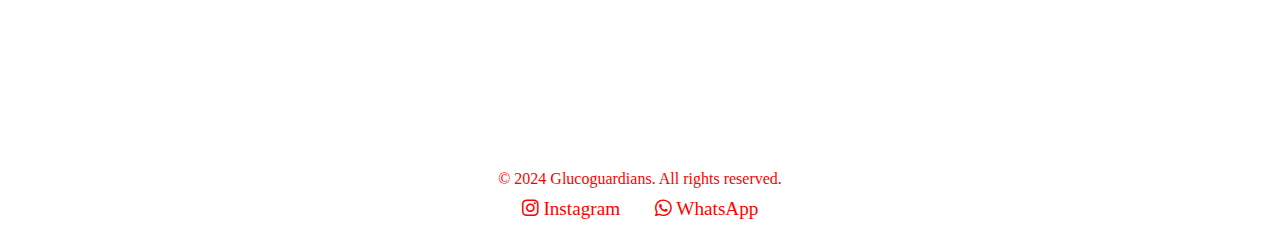
==== commit e7cd07e8: "Update index.html" ====
--- a/index.html
+++ b/index.html
@@ -3,7 +3,7 @@
 <head>
     <meta charset="UTF-8">
 
-    <title>gg</title>
+    <title>Glucoguardian</title>
     <link rel="stylesheet" href="styles.css">
     <link href="https://fonts.googleapis.com/css2?family=Londrina+Sketch:wght@400&display=swap" rel="stylesheet">
     <link rel="stylesheet" href="https://cdnjs.cloudflare.com/ajax/libs/font-awesome/6.0.0-beta3/css/all.min.css">
@@ -34,7 +34,7 @@
     </header>
  
      <div class="intro">
-      <h2 id="title">Effective Pediatric Diabetes<br> Management</h2>
+      <h2 id="title">Effective Pediatric Diabetes <br> Management</h2>
       <p id="description">Glucoguardian is an interactive app designed<br> to help children with diabetes monitor their<br> sugar levels and control  insulin pump<br> easily and safely.<br> It provides continuous alerts and comprehensive<br> reports for both parents and hospitals.</p>
       </div>
 </div>
@@ -97,6 +97,7 @@
 </div>
 
 
+<!-- Footer Section -->
 <footer id="contact">
     <p>&copy; 2024 Glucoguardians. All rights reserved.</p>
     <div class="social-media">
--- a/styles.css
+++ b/styles.css
@@ -1,305 +1,323 @@
 *{
     margin:0;
     padding:0;
-}
-
-.top{
-    padding-top: 120px;
-    background-image: url("https://raw.githubusercontent.com/imRaghadA/Glucoguardian/refs/heads/main/media/top.JPG");
-    background-size: cover;
-    background-position: center; 
-    background-repeat: no-repeat; 
-    width: 100%; 
-    height: 800px;
-    top: 0;
-}
-
-.about {
-    background-image: url("https://raw.githubusercontent.com/imRaghadA/Glucoguardian/refs/heads/main/media/media/img1.jpg");
-    background-size: cover;
-    background-position: center;
-    background-repeat: no-repeat;
+    
+    }
+    
+    
+    .top{
+        padding-top: 120px;
+        background-image: url("https://raw.githubusercontent.com/imRaghadA/Glucoguardian/refs/heads/main/media/top.JPG");
+        background-size: cover;
+        background-position: center; 
+        background-repeat: no-repeat; 
+        width: 100%; 
+        height: 800px;
+        top: 0;
+    }
+    
+    .about {
+            background-image: url("https://raw.githubusercontent.com/imRaghadA/Glucoguardian/refs/heads/main/media/img1.JPG");
+            background-size: cover;
+            background-position: center;
+            background-repeat: no-repeat;
+            width: 100%;
+            height: 800px;
+            display: flex;
+            flex-direction: column;
+            justify-content: center;
+            align-items: center;
+            
+        }
+        html {
+            scroll-behavior: smooth;
+
+        }
+    
+    .services{
+    
+    background-image: url("https://raw.githubusercontent.com/imRaghadA/Glucoguardian/refs/heads/main/media/img2.JPG");
+        background-size: cover; 
+        background-position: center;
+        background-repeat: no-repeat;
     width: 100%;
-    height: 450px;
-    display: flex;
-    flex-direction: column;
-    justify-content: center;
-    align-items: center;
-}
-
-.services{
-    background-image: url("https://raw.githubusercontent.com/imRaghadA/Glucoguardian/refs/heads/main/media/media/img2.jpg");
-    background-size: cover;
-    background-position: center;
-    background-repeat: no-repeat;
-    width: 100%;
-    height: 600px;
-}
-
-.askus_img{
-    background-image: url("https://raw.githubusercontent.com/imRaghadA/Glucoguardian/refs/heads/main/media/media/img3.jpg");
-    background-size: cover;
-    background-position: center;
-    background-repeat: no-repeat;
-    width: 100%;
-    height: 800px;
-}
-
-header {
-    background-color: #fff;
-    color: #fff;
-    box-shadow: 0 2px 4px rgba(0,0,0,0.1);
-    height:50px;
-    padding: 20px;
-    width:  100%;
-    display: flex;
-    flex-direction: row;
-    position: fixed;
-    top: 0;
-    z-index: 1000;
-}
-
-header .logo h1 {
-    font-size: 2em;
-    color:red;
-    margin-right: 250px;
-    margin-top: 15px;
-}
-
-.logo{
-    display: flex;
-    flex-direction: row;
-    margin-right: 10px;
-}
-
-.logo img{
-    margin-right: 5px;
-    padding: 0px;
-}
-
-nav ul {
-    list-style: none;
-    display: flex;
-    justify-content: center;
-    margin-top: 20px;
-}
-
-nav ul li {
-    margin-right:30px;
-}
-
-nav ul li a {
-    color: red;
-    text-decoration: none;
-    font-size: 1.3em;
-    transition: color 0.3s ease;
-}
-
-nav ul li a:hover {
-    color: #dfe3ee;
-}
-
-.signin {
-    border: 5px solid rgb(247, 176, 48);
-    background-color: rgb(247, 176, 48);
-    border-radius: 25px;
-    margin-left: 150px;
-    font-size: 1.2em;
-    padding: 10px;
-}
-
-.signin a{
-    text-decoration: none;
-    color: white;
-}
-
-.signin a:hover{
-    color: white;
-    text-decoration: underline;
-}
-
-#title{
-    font-family: "Londrina Sketch", sans-serif;
-    color: rgb(247, 176, 48);
-    font-size: 40px;
-    font-style: normal;
-}
-
-#description{
-    font-size: 25px;
-    font-family: 'Times New Roman', Times, serif;
-    font-weight: bold;
-    margin-top: 20px;
-}
-
-.intro{
-    margin-left: 50px;
-    margin-top: 200px;
-}
-
-#features h2{
-    padding:20px;
-    text-align:center;
-    font-family: "Londrina Sketch", sans-serif;
-    color: rgb(247, 176, 48);
-    font-size: 50px;
-    font-style: normal;
-}
-
-#features ul{
-    list-style: none;
-    display: grid;
-    grid-template-columns:1fr 1fr;
-    gap:10px;
-    text-align:center;
-    margin-left:50px;
-}
-
-#features ul li{
-    background-color: #fff;
-    padding: 20px;
-    margin-left:80px;
-    margin-top:35px;
-    margin-bottom:35px;
-    border-radius: 8px;
-    box-shadow: 0 2px 4px rgba(0,0,0,0.1);
-    width:380px;
-    height:100px;
-}
-
-#features ul li:hover {
-    background-color: rgba(195, 220, 250, 0.515);
-}
-
-#features ul li strong {
-    display: block;
-    font-size: 1.2em;
-    margin-bottom: 10px;
-}
-
-.about h2 {
-    text-align: center;
-    margin: 0;
-    padding-bottom: 20px;
-    font-family: "Londrina Sketch", sans-serif;
-    font-weight: 400;
-    font-style: normal;
-    color: rgb(247, 176, 48);
-    font-size: 75px;
-}
-
-.about p{
-    background-color: #ffffff;
-    padding: 20px 40px;
-    margin-top: 20px;
-    height: auto;
-    width: 100%;
-    border: 2px solid #ffffff;
-    border-radius: 10px;
-    box-shadow: 0px 4px 10px rgba(0, 0, 0, 0.1);
-    text-align: center;
-    font-size: 18px;
-    font-family: 'Times New Roman', Times, serif;
-    font-weight: bold;
-    max-width: 500px;
-}
-
-.askUs {
-    text-align: center;
-    font-family:"Londrina Sketch", sans-serif;
-    font-size: 75px;
-    font-weight: 400;
-    color: rgb(247, 176, 48);
-}
-
-.contact-form {
-    width: 100%;
-    max-width: 600px;
-    margin: 50px auto;
-    margin-top: 35px;
-    padding: 20px;
-    padding-right: 3%;
-    background-color: #ffffff;
-    border-radius: 10px;
-    box-shadow: 0px 4px 10px rgba(0, 0, 0, 0.1);
-    font-family: 'Times New Roman', Times, serif;
-}
-
-.form-group {
-    margin-bottom: 20px;
-}
-
-.form-group label {
-    display: block;
-    font-weight: bold;
-    margin-bottom: 10px;
-}
-
-.form-group input, 
-.form-group textarea {
-    width: 100%;
-    padding: 10px;
-    border: 1px solid rgba(0, 0, 0, 0.1);
-    border-radius: 5px;
-    font-size: 16px;
-}
-
-.form-group input:focus,
-.form-group textarea:focus {
-    outline: none;
-    border-color: rgb(247, 176, 48);
-}
-
-.submit-btn {
-    display: inline-block;
-    padding: 10px 20px;
-    background-color: rgb(247, 176, 48);
-    color: white;
-    font-size: 16px;
-    font-weight: bold;
-    border: none;
-    border-radius: 5px;
-    cursor: pointer;
-}
-
-.submit-btn:hover {
-    text-decoration: underline;
-}
-
-footer {
-    background-color: #fff;
-    color: red;
-    text-align: center;
-    padding: 20px;
-    margin-top: 20px;
-}
-
-footer p {
-    margin: 10px 0;
-    font-size: 1em;
-    color: red;
-}
-
-footer .social-media {
-    margin-top: 10px;
-}
-
-footer .social-media a {
-    color: red;
-    margin: 0 15px;
-    text-decoration: none;
-    font-size: 1.2em;
-    transition: color 0.3s ease;
-}
-
-footer .social-media a:hover {
-    color: #ff6b6b;
-}
-
-footer .social-media i {
-    margin-right: 5px;
-}
-
+                height: 800px;
+    
+    
+    }
+    
+    .askus_img{
+    
+        background-image: url("https://raw.githubusercontent.com/imRaghadA/Glucoguardian/refs/heads/main/media/img3.JPG");
+        background-size: cover; 
+        background-position: center;
+        background-repeat: no-repeat;
+        width: 100%; 
+        height: 800px;
+    
+    
+    }
+    
+    header {
+        background-color: #fff;
+        color: #fff;
+        box-shadow: 0 2px 4px rgba(0,0,0,0.1);
+        height:50px;
+        padding: 20px;
+        width:  100%;
+        display: flex;
+        flex-direction: row;
+        position: fixed;
+        top: 0;
+        z-index: 1000;
+    }
+    
+    
+    header .logo h1 {
+        font-size: 2em;
+        color:red;
+        margin-right: 250px;
+        margin-top: 15px;
+    }
+    
+    .logo{
+        display: flex;
+        flex-direction: row;
+        margin-right: 10px;
+    }
+    
+    .logo img{
+        margin-right: 5px;
+        padding: 0px;
+    }
+    
+    nav ul {
+        list-style: none;
+        display: flex;
+        justify-content: center;
+        margin-top: 20px;
+    }
+    
+    nav ul li {
+        margin-right:30px;
+    }
+    
+    nav ul li a {
+        color: red;
+        text-decoration: none;
+        font-size: 1.3em;
+        transition: color 0.3s ease;
+    
+    }
+    
+    nav ul li a:hover {
+        color: #dfe3ee;
+    }
+    
+    .signin {
+      border: 5px solid rgb(247, 176, 48);
+      background-color: rgb(247, 176, 48);
+      border-radius: 25px;
+      margin-left: 150px;
+      font-size: 1.2em;
+      padding: 10px;
+    }
+    
+    .signin a{
+       text-decoration: none;
+       color: white;
+    }
+    
+    .signin a:hover{
+       color: white;
+       text-decoration: underline;
+    }
+    
+    #title{
+      font-family: "Londrina Sketch", sans-serif;
+      color: rgb(247, 176, 48);
+      font-size: 40px;
+      font-style: normal;
+    }
+    
+    #description{
+      font-size: 25px;
+      font-family: 'Times New Roman', Times, serif;
+      font-weight: bold;
+      margin-top: 20px;
+    }
+    
+    .intro{
+        margin-left: 50px;
+        margin-top: 200px;
+    }
+    
+    
+    #features h2{
+    
+        padding:20px;
+        text-align:center;
+            font-family: "Londrina Sketch", sans-serif;
+          color: rgb(247, 176, 48);
+            font-size: 50px;
+        font-style: normal;
+    
+    }
+    
+    #features ul{
+        list-style: none;
+        display: grid;
+        grid-template-columns:1fr 1fr;
+        gap:10px;
+        text-align:center;
+        margin-left:50px;
+        
+    }
+    
+    #features ul li{
+        background-color: #fff;
+        padding: 20px;
+        margin-left:80px;
+        margin-top:35px;
+        margin-bottom:35px;
+        border-radius: 8px;
+        box-shadow: 0 2px 4px rgba(0,0,0,0.1);
+        width:380px;
+        height:100px;
+    }
+    #features ul li:hover {
+        background-color: rgba(195, 220, 250, 0.515);
+    }
+    #features ul li strong {
+        display: block;
+        font-size: 1.2em;
+        margin-bottom: 10px;
+    }
+    
+    
+     .about h2 {
+            text-align: center;
+            margin: 0;
+            padding-bottom: 20px;
+            font-family: "Londrina Sketch", sans-serif;
+            font-weight: 400;
+            font-style: normal;
+            color: rgb(247, 176, 48);
+            font-size: 75px;
+        }
+    
+        
+        .about p{
+            background-color: #ffffff;
+            padding: 20px 40px;
+            margin-top: 20px;
+            height: auto;
+            width: 100%;
+            border: 2px solid #ffffff;
+            border-radius: 10px;
+            box-shadow: 0px 4px 10px rgba(0, 0, 0, 0.1);
+            text-align: center;
+            font-size: 18px;
+            font-family: 'Times New Roman', Times, serif;
+            font-weight: bold;
+            max-width: 500px;
+        }
+        .askUs {
+            text-align: center;
+            font-family:"Londrina Sketch", sans-serif;
+            font-size: 75px;
+            font-weight: 400;
+            color: rgb(247, 176, 48);
+        }
+        .contact-form {
+            width: 100%;
+            max-width: 600px;
+            margin: 50px auto;
+            margin-top: 50px ;
+            padding: 20px ;
+            padding-right: 3%;
+            background-color: #ffffff;
+            border-radius: 10px;
+            box-shadow: 0px 4px 10px rgba(0, 0, 0, 0.1);
+            font-family: 'Times New Roman', Times, serif;
+          }
+          
+          .form-group {
+            margin-bottom: 20px;
+          }
+          
+          .form-group label {
+            display: block;
+            font-weight: bold;
+            margin-bottom: 10px;
+          }
+          
+          .form-group input, 
+          .form-group textarea {
+            width: 100%;
+            padding: 10px;
+            border: 1px solid rgba(0, 0, 0, 0.1);
+            border-radius: 5px;
+            font-size: 16px;
+          }
+          
+          .form-group input:focus,
+          .form-group textarea:focus {
+            outline: none;
+            border-color: rgb(247, 176, 48);
+          }
+          
+          .submit-btn {
+            display: inline-block;
+            padding: 10px 20px;
+            background-color: rgb(247, 176, 48);
+            color: white;
+            font-size: 16px;
+            font-weight: bold;
+            border: none;
+            border-radius: 5px;
+            cursor: pointer;
+          }
+          
+          .submit-btn:hover {
+            text-decoration: underline;
+          }
+    
+    /* Footer styles */
+    footer {
+        background-color: #fff; /* White background */
+        color: red; /* Red text */
+        text-align: center;
+        padding: 20px;
+        margin-top: 20px;
+    }
+    
+    footer p {
+        margin: 10px 0;
+        font-size: 1em;
+        color: red; /* Red text */
+    }
+    
+    footer .social-media {
+        margin-top: 10px;
+    }
+    
+    footer .social-media a {
+        color: red; /* Red text for links */
+        margin: 0 15px;
+        text-decoration: none;
+        font-size: 1.2em;
+        transition: color 0.3s ease;
+    }
+    
+    footer .social-media a:hover {
+        color: #ff6b6b; /* Lighter red on hover */
+    }
+    
+    footer .social-media i {
+        margin-right: 5px;
+    }
+/* For devices with screen width up to 992px (large tablets, small laptops) */
 @media (max-width: 992px) {
     header {
         height: 40px;
@@ -344,6 +362,7 @@
     }
 }
 
+/* For devices with screen width up to 768px (tablets) */
 @media (max-width: 768px) {
     header {
         height: 35px;
@@ -358,3 +377,114 @@
 
     nav ul li {
         margin-right: 20px;
+    }
+
+    nav ul li a {
+        font-size: 1em;
+    }
+
+    .signin {
+        font-size: 1em;
+        margin-left: 80px;
+    }
+
+    .about h2, .askUs {
+        font-size: 50px;
+    }
+
+    .about p {
+        font-size: 15px;
+        max-width: 350px;
+    }
+
+    .services, .askus_img {
+        height: 400px;
+    }
+
+    .contact-form {
+        padding: 15px;
+    }
+
+    .form-group label, .form-group input, .form-group textarea {
+        font-size: 14px;
+    }
+
+    .submit-btn {
+        font-size: 14px;
+    }
+}
+
+/* For devices with screen width up to 576px (mobile phones) */
+@media (max-width: 576px) {
+    header {
+        height: 30px;
+        padding: 5px;
+    }
+
+    .logo h1 {
+        font-size: 1.1em;
+        margin-right: 50px;
+    }
+
+    nav ul {
+        flex-direction: column;
+        margin-top: 5px;
+    }
+
+    nav ul li {
+        margin-right: 0;
+        margin-bottom: 10px;
+    }
+
+    nav ul li a {
+        font-size: 0.9em;
+    }
+
+    .signin {
+        font-size: 0.9em;
+        margin-left: 20px;
+    }
+
+    .intro {
+        margin-left: 10px;
+        margin-top: 100px;
+    }
+
+    .about h2, .askUs {
+        font-size: 40px;
+    }
+
+    .about p {
+        font-size: 14px;
+        max-width: 300px;
+    }
+
+    .services, .askus_img {
+        height: 300px;
+    }
+
+    .contact-form {
+        padding: 10px;
+    }
+
+    .form-group input, .form-group textarea {
+        font-size: 12px;
+    }
+
+    .submit-btn {
+        font-size: 12px;
+    }
+
+    #features ul {
+        grid-template-columns: 1fr;
+    }
+
+    #features ul li {
+        margin-left: 0;
+        width: 100%;
+    }
+
+    footer {
+        font-size: 0.9em;
+    }
+}
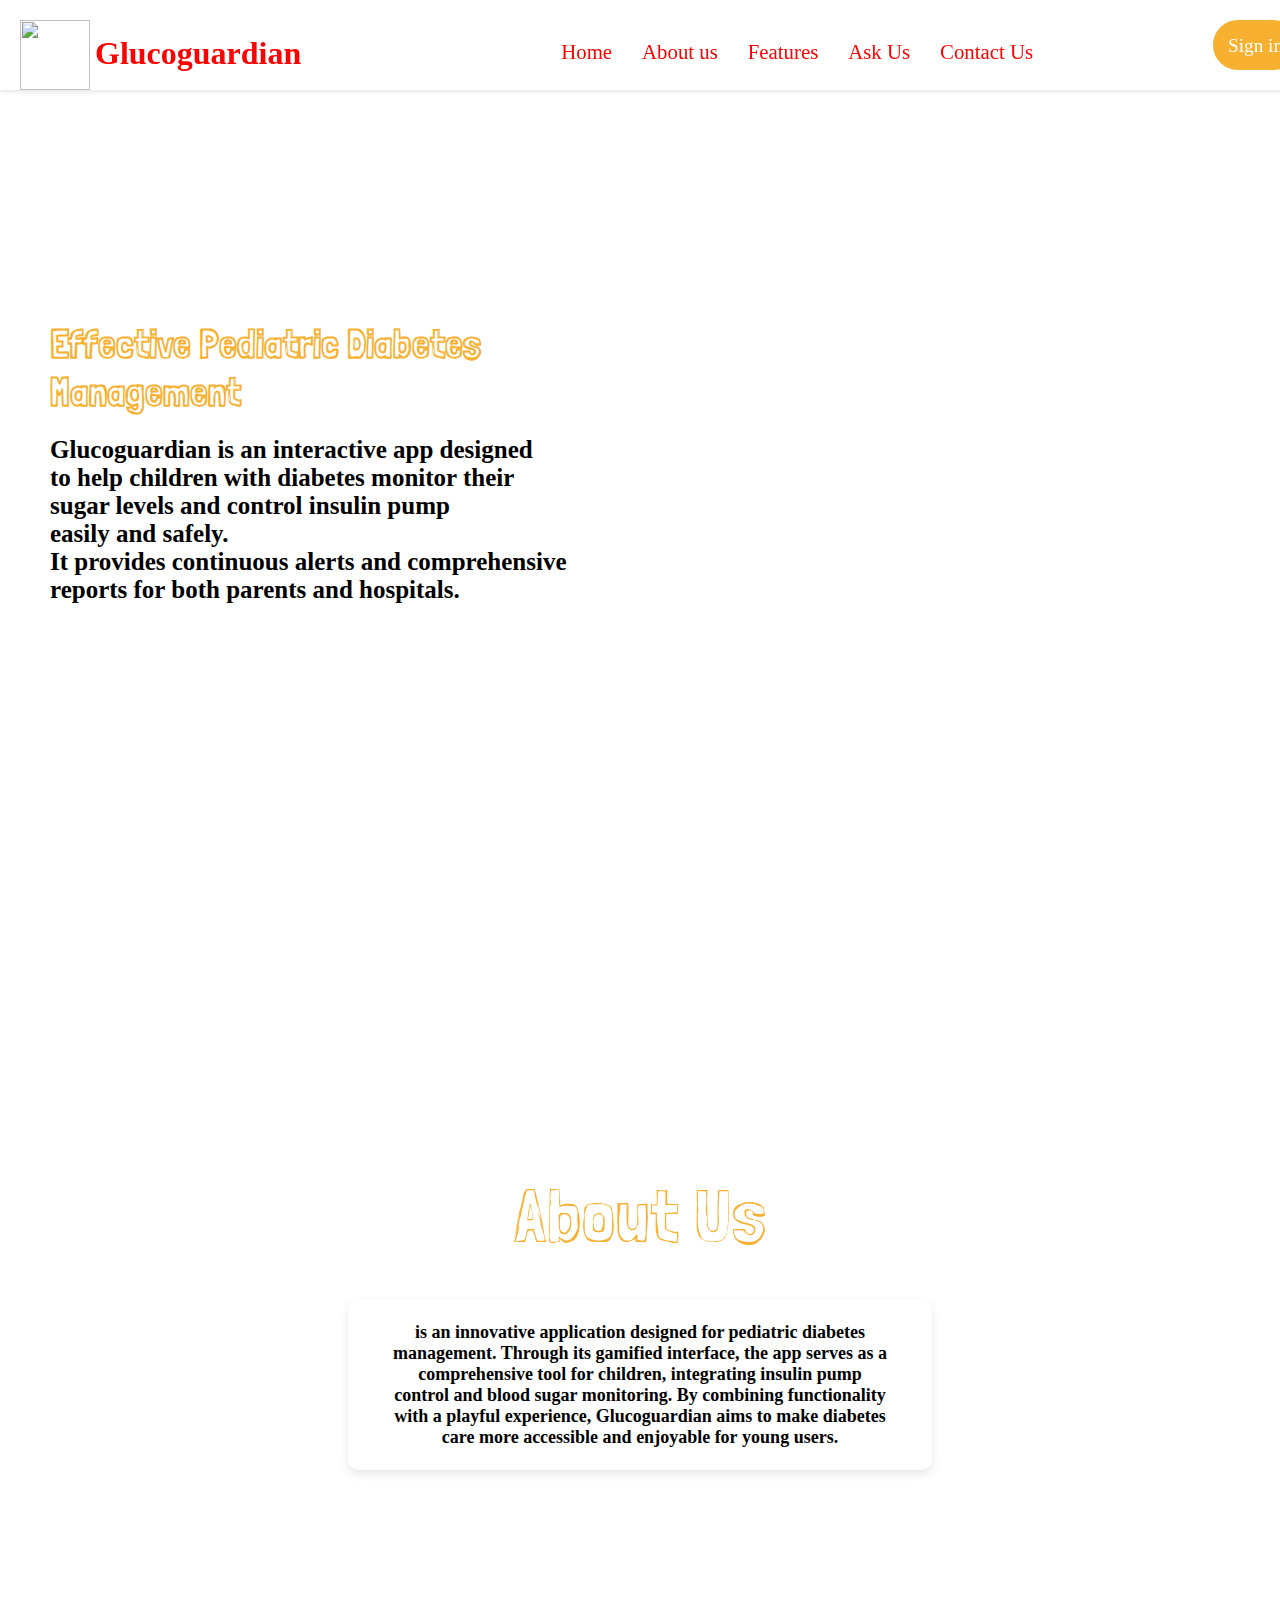
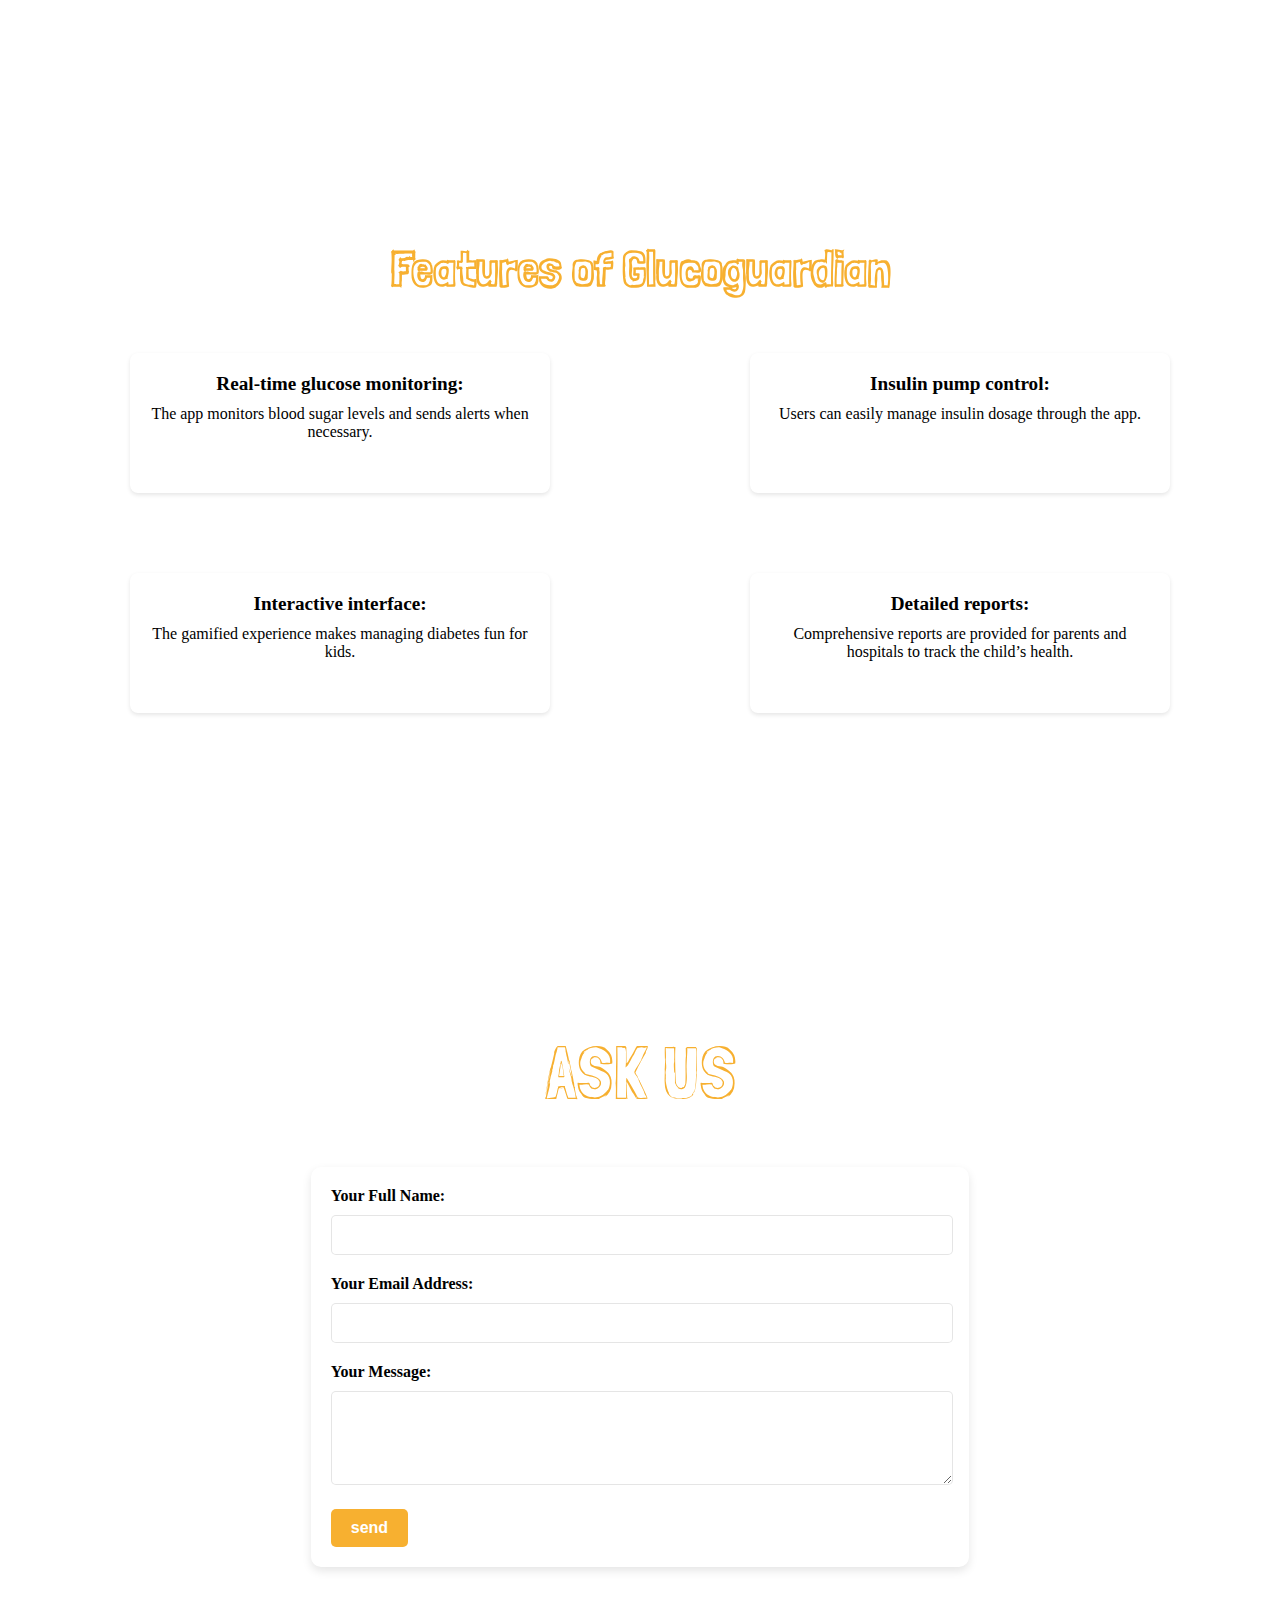
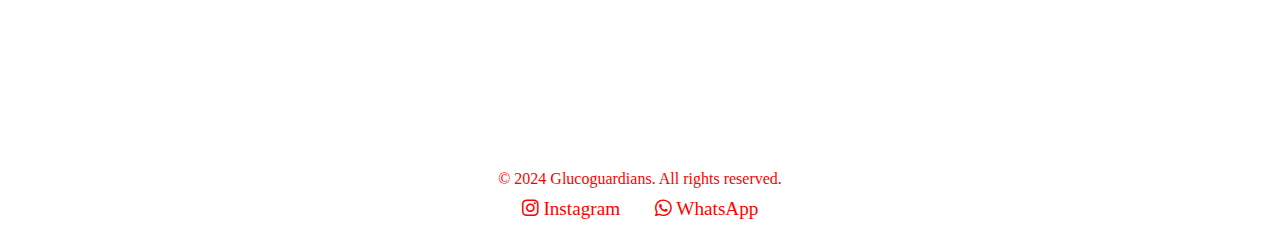
==== commit 7f39f02e: "Update index.html" ====
--- a/index.html
+++ b/index.html
@@ -16,7 +16,7 @@
  <div id="home" class="top">
  <header>
         <div class="logo">
-            <img src="media/logo.JPG" width="70" height="70">
+            <img src="https://raw.githubusercontent.com/imRaghadA/Glucoguardian/refs/heads/main/media/logo.JPG" width="70" height="70">
             <h1>Glucoguardian</h1>
         </div>
         <nav>
@@ -29,7 +29,7 @@
             </ul>
         </nav>
         <div class="signin">
-           <a href="#">Sign in</a>
+           <a href="login.html">Sign in</a>
         </div>
     </header>
  
--- a/styles.css
+++ b/styles.css
@@ -7,7 +7,7 @@
     
     .top{
         padding-top: 120px;
-        background-image: url("https://raw.githubusercontent.com/imRaghadA/Glucoguardian/refs/heads/main/media/top.JPG");
+        background-image: url("https://raw.githubusercontent.com/imRaghadA/Glucoguardian/refs/heads/main/media/top.jpg");
         background-size: cover;
         background-position: center; 
         background-repeat: no-repeat; 
@@ -17,7 +17,7 @@
     }
     
     .about {
-            background-image: url("https://raw.githubusercontent.com/imRaghadA/Glucoguardian/refs/heads/main/media/img1.JPG");
+            background-image: url("https://raw.githubusercontent.com/imRaghadA/Glucoguardian/refs/heads/main/media/img1.jpg");
             background-size: cover;
             background-position: center;
             background-repeat: no-repeat;
@@ -36,11 +36,11 @@
     
     .services{
     
-    background-image: url("https://raw.githubusercontent.com/imRaghadA/Glucoguardian/refs/heads/main/media/img2.JPG");
-        background-size: cover; 
-        background-position: center;
-        background-repeat: no-repeat;
-    width: 100%;
+    background-image: url("https://raw.githubusercontent.com/imRaghadA/Glucoguardian/refs/heads/main/media/img2.jpg");
+        background-size: cover; /* Ensures the image covers the entire background */
+        background-position: center; /* Centers the image */
+        background-repeat: no-repeat; /* Prevents the image from repeating */
+    width: 100%; /* Full width */
                 height: 800px;
     
     
@@ -48,12 +48,12 @@
     
     .askus_img{
     
-        background-image: url("https://raw.githubusercontent.com/imRaghadA/Glucoguardian/refs/heads/main/media/img3.JPG");
-        background-size: cover; 
-        background-position: center;
-        background-repeat: no-repeat;
-        width: 100%; 
-        height: 800px;
+    background-image: url("https://raw.githubusercontent.com/imRaghadA/Glucoguardian/refs/heads/main/media/img3.jpg");
+        background-size: cover; /* Ensures the image covers the entire background */
+        background-position: center; /* Centers the image */
+        background-repeat: no-repeat; /* Prevents the image from repeating */
+    width: 100%; /* Full width */
+                height: 800px;
     
     
     }
@@ -283,10 +283,10 @@
             text-decoration: underline;
           }
     
-    /* Footer styles */
+    
     footer {
-        background-color: #fff; /* White background */
-        color: red; /* Red text */
+        background-color: #fff; 
+        color: red; 
         text-align: center;
         padding: 20px;
         margin-top: 20px;
@@ -295,7 +295,7 @@
     footer p {
         margin: 10px 0;
         font-size: 1em;
-        color: red; /* Red text */
+        color: red; 
     }
     
     footer .social-media {
@@ -303,7 +303,7 @@
     }
     
     footer .social-media a {
-        color: red; /* Red text for links */
+        color: red; 
         margin: 0 15px;
         text-decoration: none;
         font-size: 1.2em;
@@ -311,180 +311,192 @@
     }
     
     footer .social-media a:hover {
-        color: #ff6b6b; /* Lighter red on hover */
+        color: #ff6b6b; 
     }
     
     footer .social-media i {
         margin-right: 5px;
-    }
-/* For devices with screen width up to 992px (large tablets, small laptops) */
-@media (max-width: 992px) {
-    header {
-        height: 40px;
-        padding: 10px;
-    }
-
-    .logo h1 {
-        font-size: 1.5em;
-        margin-right: 150px;
-        margin-top: 10px;
-    }
-
-    nav ul {
-        margin-top: 10px;
-    }
-
-    nav ul li a {
-        font-size: 1.1em;
-    }
-
-    .signin {
-        font-size: 1em;
-        margin-left: 100px;
-    }
-
-    .intro {
-        margin-left: 30px;
-        margin-top: 150px;
-    }
-
-    .about h2, .askUs {
-        font-size: 60px;
-    }
-
-    .about p {
-        font-size: 16px;
-        max-width: 400px;
-    }
-
-    .services, .askus_img {
-        height: 500px;
-    }
-}
-
-/* For devices with screen width up to 768px (tablets) */
-@media (max-width: 768px) {
-    header {
-        height: 35px;
-        padding: 8px;
-    }
-
-    .logo h1 {
-        font-size: 1.3em;
-        margin-right: 100px;
-        margin-top: 5px;
-    }
-
+    }
+   
+.login-container {
+    width: 100%;
+    max-width: 400px;
+    margin: 100px auto;
+    padding: 20px;
+    background-image: url("https://raw.githubusercontent.com/imRaghadA/Glucoguardian/refs/heads/main/media/img1.jpg");
+    border-radius: 10px;
+    box-shadow: 0px 4px 10px rgba(195, 220, 250, 0.515);
+    text-align: center;
+    padding-right: 40px;
+}
+
+.login-container h2 {
+    color: rgb(247, 176, 48);
+    font-family: "Londrina Sketch", sans-serif;
+    font-size: 2em;
+    margin-bottom: 20px;
+}
+
+.login-form .form-group {
+    margin-bottom: 20px;
+    text-align: left;
+}
+
+.login-form .form-group label {
+    display: block;
+    font-weight: bold;
+    margin-bottom: 10px;
+}
+
+.login-form .form-group input {
+    width: 100%;
+    padding: 10px;
+    border: 1px solid rgba(0, 0, 0, 0.1);
+    border-radius: 5px;
+    font-size: 16px;
+}
+
+.login-form .submit-btn {
+    display: inline-block;
+    padding: 10px 20px;
+    background-color: rgb(247, 176, 48);
+    color: white;
+    font-size: 16px;
+    font-weight: bold;
+    border: none;
+    border-radius: 5px;
+    cursor: pointer;
+    margin-top: 10px;
+}
+
+.login-form .submit-btn:hover {
+    background-color: rgba(247, 176, 48, 0.8);
+}
+
+.signup-text {
+    margin-top: 10px;
+    font-size: 14px;
+}
+
+.signup-text a {
+    color: rgb(247, 176, 48);
+    text-decoration: none;
+}
+
+.signup-text a:hover {
+    text-decoration: underline;
+}
+
+.signup-container {
+    width: 100%;
+    max-width: 400px;
+    margin: 100px auto;
+    padding: 20px;
+    padding-right: 40px;
+    border-radius: 10px;
+    box-shadow: 0px 4px 10px rgba(195, 220, 250, 0.515);
+    text-align: center;
+    background-image: url("media/img1.jpg");
+}
+
+.signup-container h2 {
+    color: rgb(247, 176, 48);
+    font-family: "Londrina Sketch", sans-serif;
+    font-size: 2em;
+    margin-bottom: 20px;
+}
+
+.signup-form .form-group {
+    margin-bottom: 20px;
+    text-align: left;
+}
+
+.signup-form .form-group label {
+    display: block;
+    font-weight: bold;
+    margin-bottom: 10px;
+}
+
+.signup-form .form-group input {
+    width: 100%;
+    padding: 10px;
+    border: 1px solid rgba(0, 0, 0, 0.1);
+    border-radius: 5px;
+    font-size: 16px;
+}
+
+.signup-form .submit-btn {
+    display: inline-block;
+    padding: 10px 20px;
+    background-color: rgb(247, 176, 48);
+    color: white;
+    font-size: 16px;
+    font-weight: bold;
+    border: none;
+    border-radius: 5px;
+    cursor: pointer;
+    margin-top: 10px;
+}
+
+.signup-form .submit-btn:hover {
+    background-color: rgba(247, 176, 48, 0.8);
+}
+
+.login-text {
+    margin-top: 10px;
+    font-size: 14px;
+}
+
+.login-text a {
+    color: rgb(247, 176, 48);
+    text-decoration: none;
+}
+
+.login-text a:hover {
+    text-decoration: underline;
+}
+
+input[type="radio"] {
+    accent-color: rgb(247, 176, 48); 
+    width: 20px;
+    height: 20px;
+    cursor: pointer;
+    border-radius: 50%;
+    margin-top: 10px; 
+}
+
+
+.radio-group {
+    display: flex;
+    align-items: center;
+    margin-bottom: 4px; 
+}
+
+.radio-group label {
+    margin-left:  3px; 
+}
+@media (max-width: 991px) {
+    html {
+        font-size: 55%;
+    }
+    #title {
+        font-size: 30px;
+    }
+    #description{
+        font-size: 18px;
+    }
+    #features ul li {
+        padding: 20px;
+        margin-left: 5px;
+        margin-top: 35px;
+    }
+    
     nav ul li {
         margin-right: 20px;
     }
-
-    nav ul li a {
-        font-size: 1em;
-    }
-
+    
     .signin {
-        font-size: 1em;
-        margin-left: 80px;
-    }
-
-    .about h2, .askUs {
-        font-size: 50px;
-    }
-
-    .about p {
-        font-size: 15px;
-        max-width: 350px;
-    }
-
-    .services, .askus_img {
-        height: 400px;
-    }
-
-    .contact-form {
-        padding: 15px;
-    }
-
-    .form-group label, .form-group input, .form-group textarea {
-        font-size: 14px;
-    }
-
-    .submit-btn {
-        font-size: 14px;
-    }
-}
-
-/* For devices with screen width up to 576px (mobile phones) */
-@media (max-width: 576px) {
-    header {
-        height: 30px;
-        padding: 5px;
-    }
-
-    .logo h1 {
-        font-size: 1.1em;
-        margin-right: 50px;
-    }
-
-    nav ul {
-        flex-direction: column;
-        margin-top: 5px;
-    }
-
-    nav ul li {
-        margin-right: 0;
-        margin-bottom: 10px;
-    }
-
-    nav ul li a {
-        font-size: 0.9em;
-    }
-
-    .signin {
-        font-size: 0.9em;
-        margin-left: 20px;
-    }
-
-    .intro {
-        margin-left: 10px;
-        margin-top: 100px;
-    }
-
-    .about h2, .askUs {
-        font-size: 40px;
-    }
-
-    .about p {
-        font-size: 14px;
-        max-width: 300px;
-    }
-
-    .services, .askus_img {
-        height: 300px;
-    }
-
-    .contact-form {
-        padding: 10px;
-    }
-
-    .form-group input, .form-group textarea {
-        font-size: 12px;
-    }
-
-    .submit-btn {
-        font-size: 12px;
-    }
-
-    #features ul {
-        grid-template-columns: 1fr;
-    }
-
-    #features ul li {
-        margin-left: 0;
-        width: 100%;
-    }
-
-    footer {
-        font-size: 0.9em;
-    }
-}
+        margin-left: 100px;
+    }
+}
+
